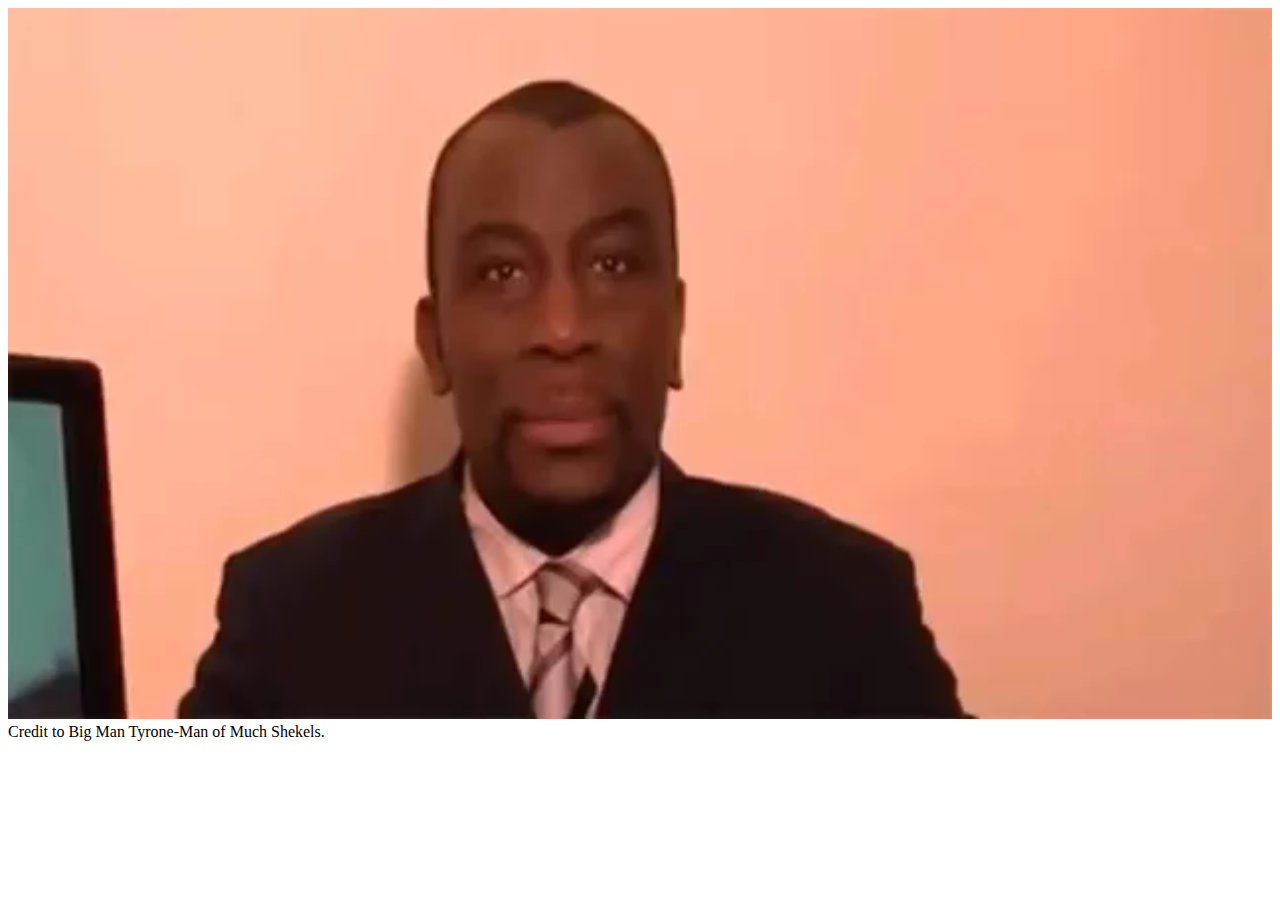
==== index.html @ 50d155e4 "topk kekekeke" ====
<!DOCTYPE html>

<html lang="en">
<head>
	<link rel="stylesheet" type="text/css" href="shrek.css">
	
</head>
<body>

	<video width="100%" height="100%" autoplay loop >
		<source src="topKek.mp4" type="video/mp4">
	</video>	
	
</body>
<footer>
	<div>Credit to Big Man Tyrone-Man of Much Shekels.</div>
</footer>
</html>
---- shrek.css ----
#video {
	position:absolute; 
    height: 50%;
    width: 100%;

    top:0;  
    left:0;  
    right:0;  
    bottom:0;
}
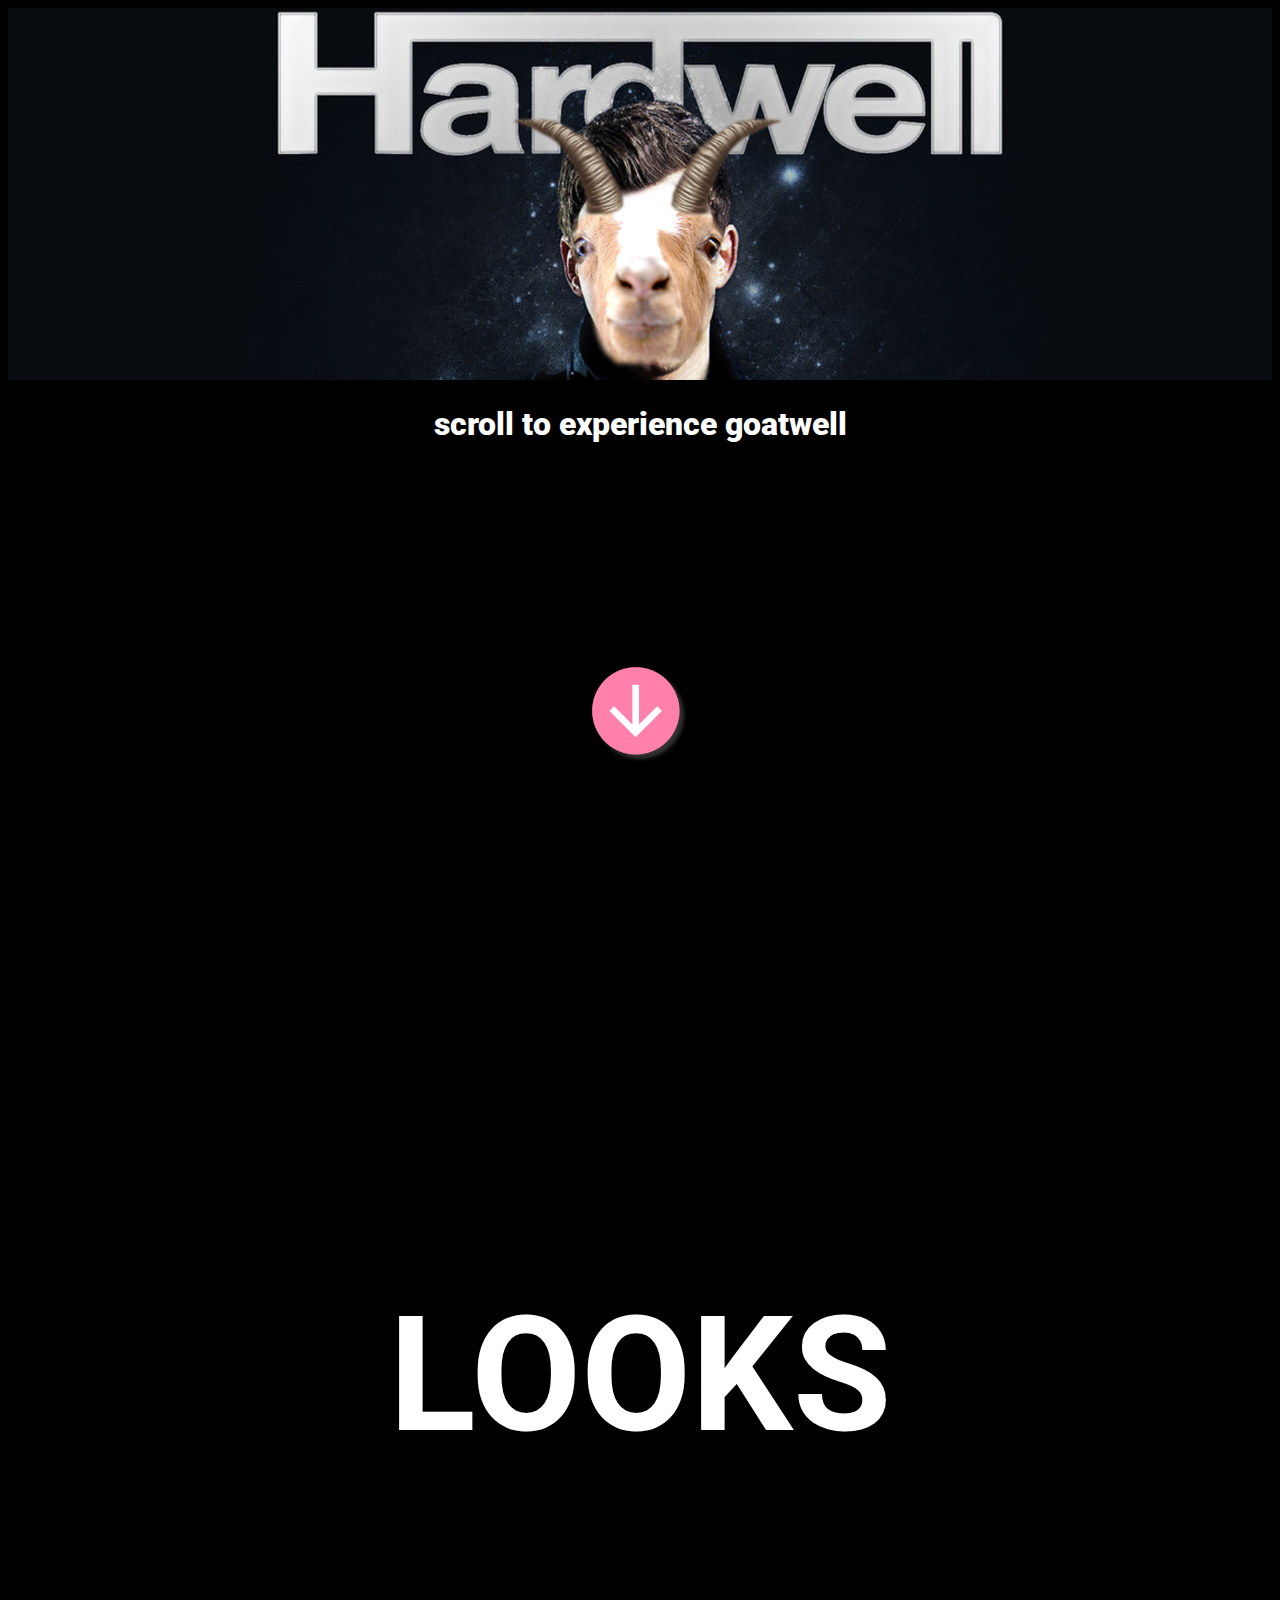
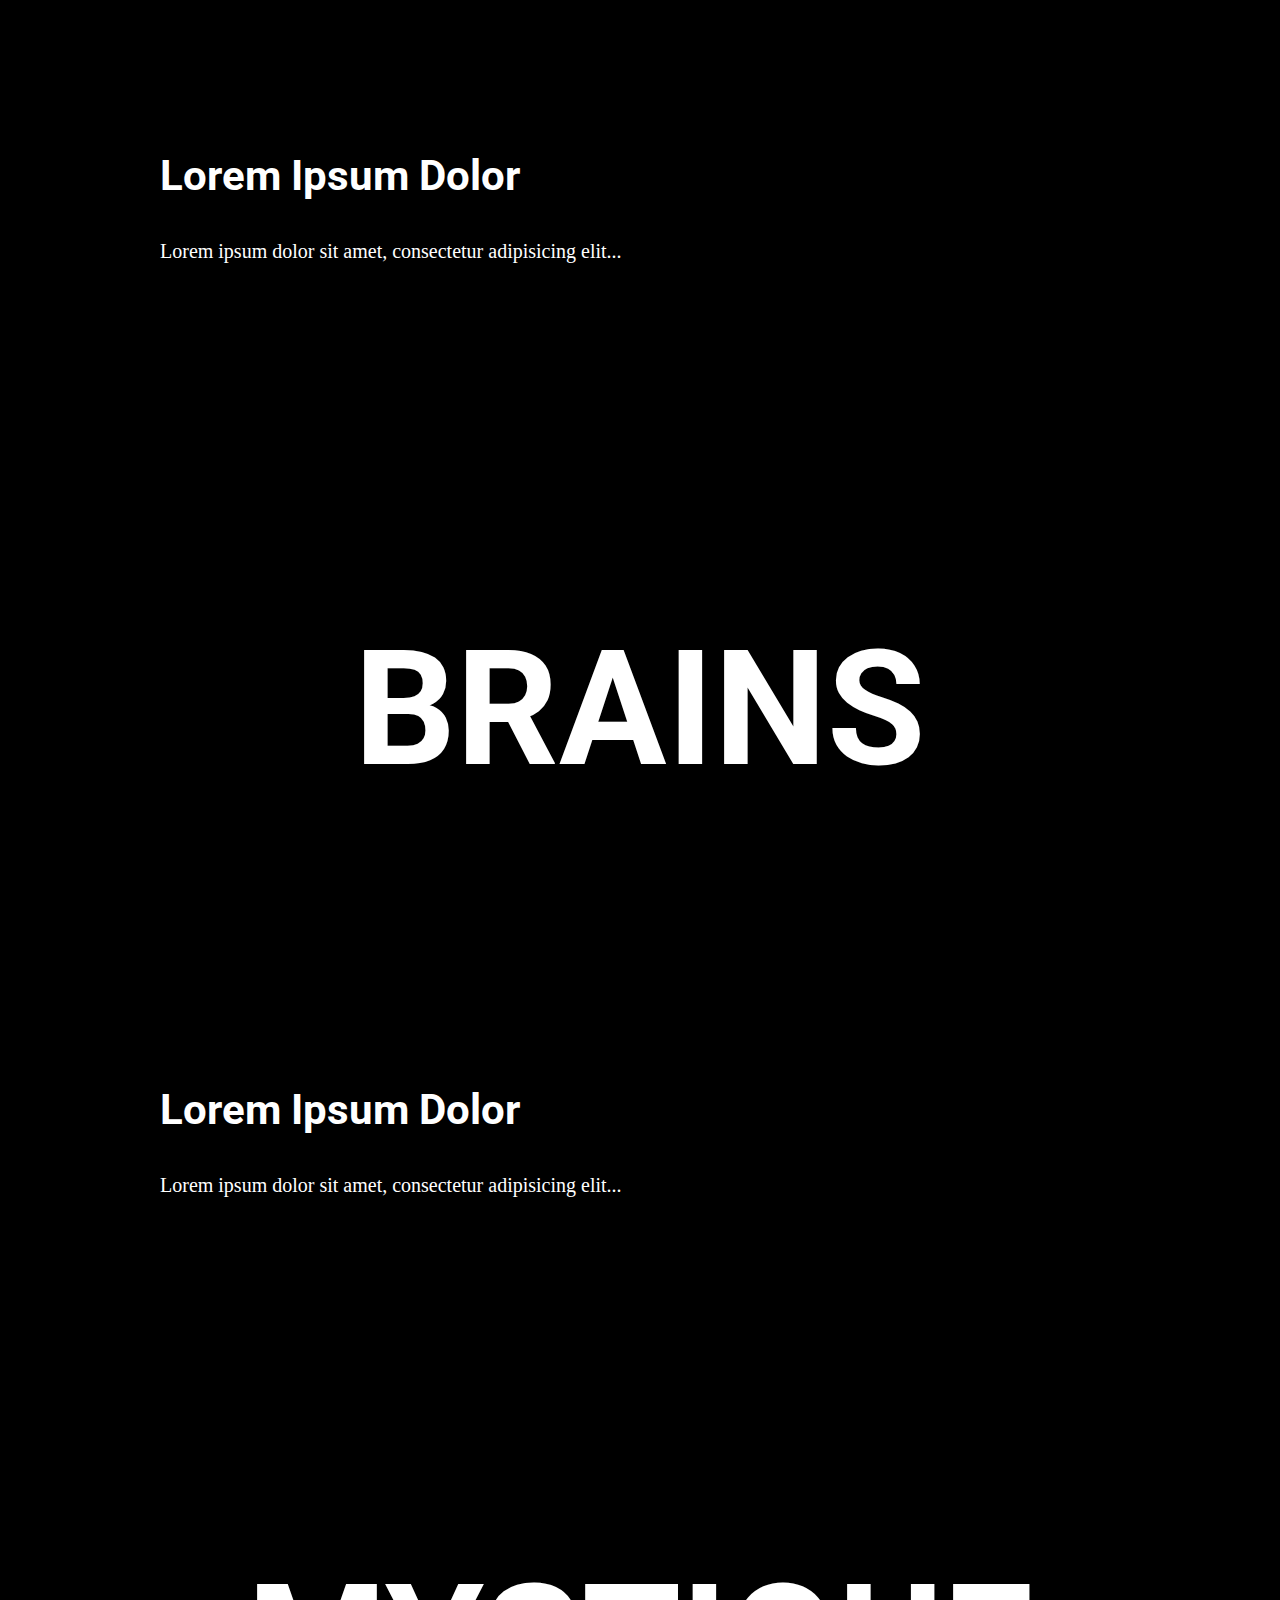
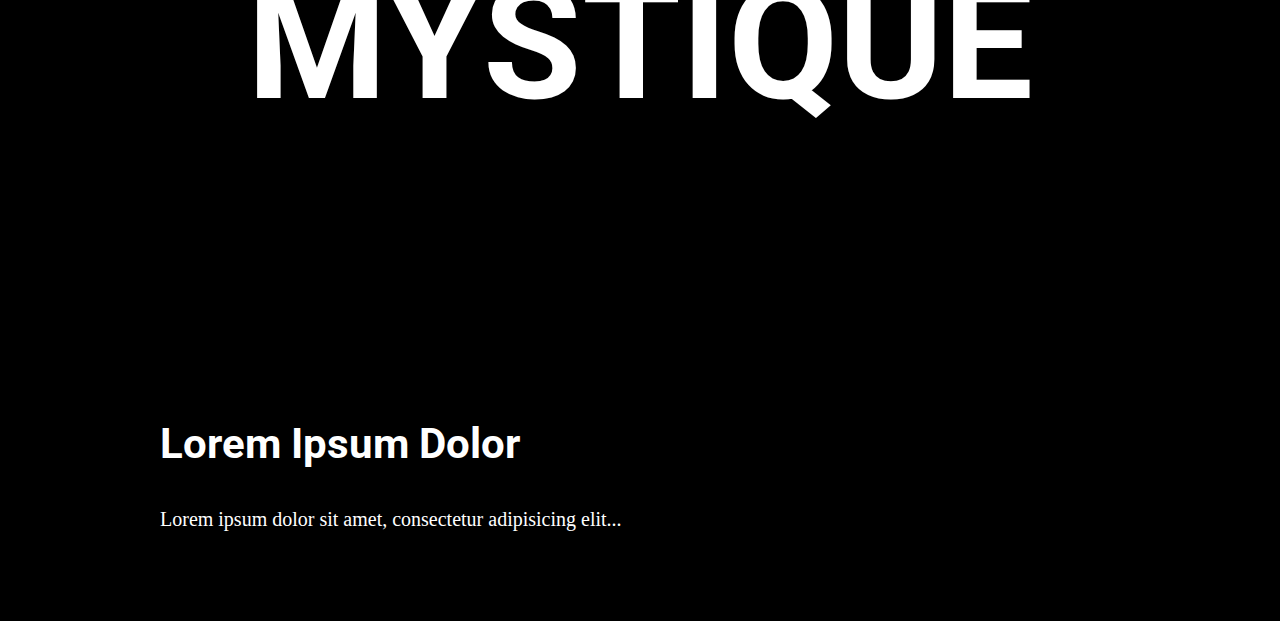
==== commit 6eb5d273: "yayayayay" ====
--- a/index.html
+++ b/index.html
@@ -1,19 +1,54 @@
-
 <!DOCTYPE html>
-
-<html lang="en">
 <head>
-	<link rel="stylesheet" type="text/css" href="shrek.css">
-	
+<link rel="stylesheet" href="swag.css">
 </head>
 <body>
 
-	<video width="100%" height="100%" autoplay loop >
-		<source src="topKek.mp4" type="video/mp4">
-	</video>	
-	
+<center><img class="goatwell" src="goatWell.png" alt="GoatWell"></center>
+<center><h1 class="welcome"><b>scroll to experience goatwell</b></h1></center>
+
+<center><img class="arrow" src="arrow.png" alt="arrow" draggable="false" style="-moz-user-select: none;"></center>
+
+<section class="module parallax parallax-1">
+  <div class="container">
+    <h1>looks</h1>
+  </div>
+</section>
+
+<section class="module content">
+  <div class="container">
+    <h2>Lorem Ipsum Dolor</h2>
+    <p>Lorem ipsum dolor sit amet, consectetur adipisicing elit...</p>
+  </div>
+</section>
+
+<section class="module parallax parallax-2">
+  <div class="container">
+    <h1>brains</h1>
+  </div>
+</section>
+
+<section class="module content">
+  <div class="container">
+    <h2>Lorem Ipsum Dolor</h2>
+    <p>Lorem ipsum dolor sit amet, consectetur adipisicing elit...</p>
+  </div>
+</section>
+
+<section class="module parallax parallax-3">
+  <div class="container">
+    <h1>mystique</h1>
+  </div>
+</section>
+
+<section class="module content">
+  <div class="container">
+    <h2>Lorem Ipsum Dolor</h2>
+    <p>Lorem ipsum dolor sit amet, consectetur adipisicing elit...</p>
+  </div>
+</section>
+</div>
 </body>
 <footer>
-	<div>Credit to Big Man Tyrone-Man of Much Shekels.</div>
+<p><center>Copyright 2015 Goat Party</center><p>
 </footer>
-</html>
--- a/swag.css
+++ b/swag.css
@@ -0,0 +1,108 @@
+@import url(http://fonts.googleapis.com/css?family=Roboto:400,100italic,100,400italic,700,700italic);
+
+body{
+	background-color:black;
+}
+.welcome{
+	font-family:'Roboto';
+	font-style:thin;
+	
+	color:white;
+	
+}
+.goatwell{
+	width: 100%;
+	height: 100%;
+	filter: blur(0px);
+	-webkit-filter: blur(0px);
+}
+.goatwell:hover{
+	filter: blur(1px);
+	-webkit-filter: blur(1px);
+}
+.arrow{
+	height:100px;
+	width: auto;
+	margin: 200px;
+	
+}
+/* ============================================================
+  PRIMARY STRUCTURE
+============================================================ */
+.container {
+  max-width: 960px;
+  margin: 0 auto;
+}
+/* ============================================================
+  SECTIONS
+============================================================ */
+section.module:last-child {
+  margin-bottom: 0;
+}
+section.module h2 {
+  margin-bottom: 40px;
+  font-family: 'Roboto', serif;
+  font-size: 30px;
+  color:white;
+}
+section.module p {
+  margin-bottom: 40px;
+  font-size: 16px;
+  font-weight: 300;
+  color:white;
+}
+section.module p:last-child {
+  margin-bottom: 0;
+}
+section.module.content {
+  padding: 40px 0;
+}
+section.module.parallax {
+  height: 600px;
+  background-position: 50% 50%;
+  background-repeat: no-repeat;
+  background-attachment: fixed;
+  background-size: cover;
+}
+section.module.parallax h1 {
+  font-family:'Roboto';
+  color: white;
+  font-size: 48px;
+  line-height: 600px;
+  font-weight: 700;
+  text-align: center;
+  text-transform: uppercase;
+  text-shadow: 0 0 10px rgba(0, 0, 0, 0.2);
+}
+section.module.parallax-1 {
+  background-image:  url("goat1.png");
+}
+section.module.parallax-2 {
+  background-image: url("goat2.png");
+}
+section.module.parallax-3 {
+  background-image: url("goat3.png");
+}
+
+@media all and (min-width: 600px) {
+  section.module h2 {
+    font-size: 42px;
+  }
+  section.module p {
+    font-size: 20px;
+  }
+  section.module.parallax h1 {
+    font-size: 96px;
+  }
+}
+@media all and (min-width: 960px) {
+  section.module.parallax h1 {
+    font-size: 160px;
+  }
+}
+
+h6{
+	color:white;
+	font-family:Arial;
+	font-style:italic;
+}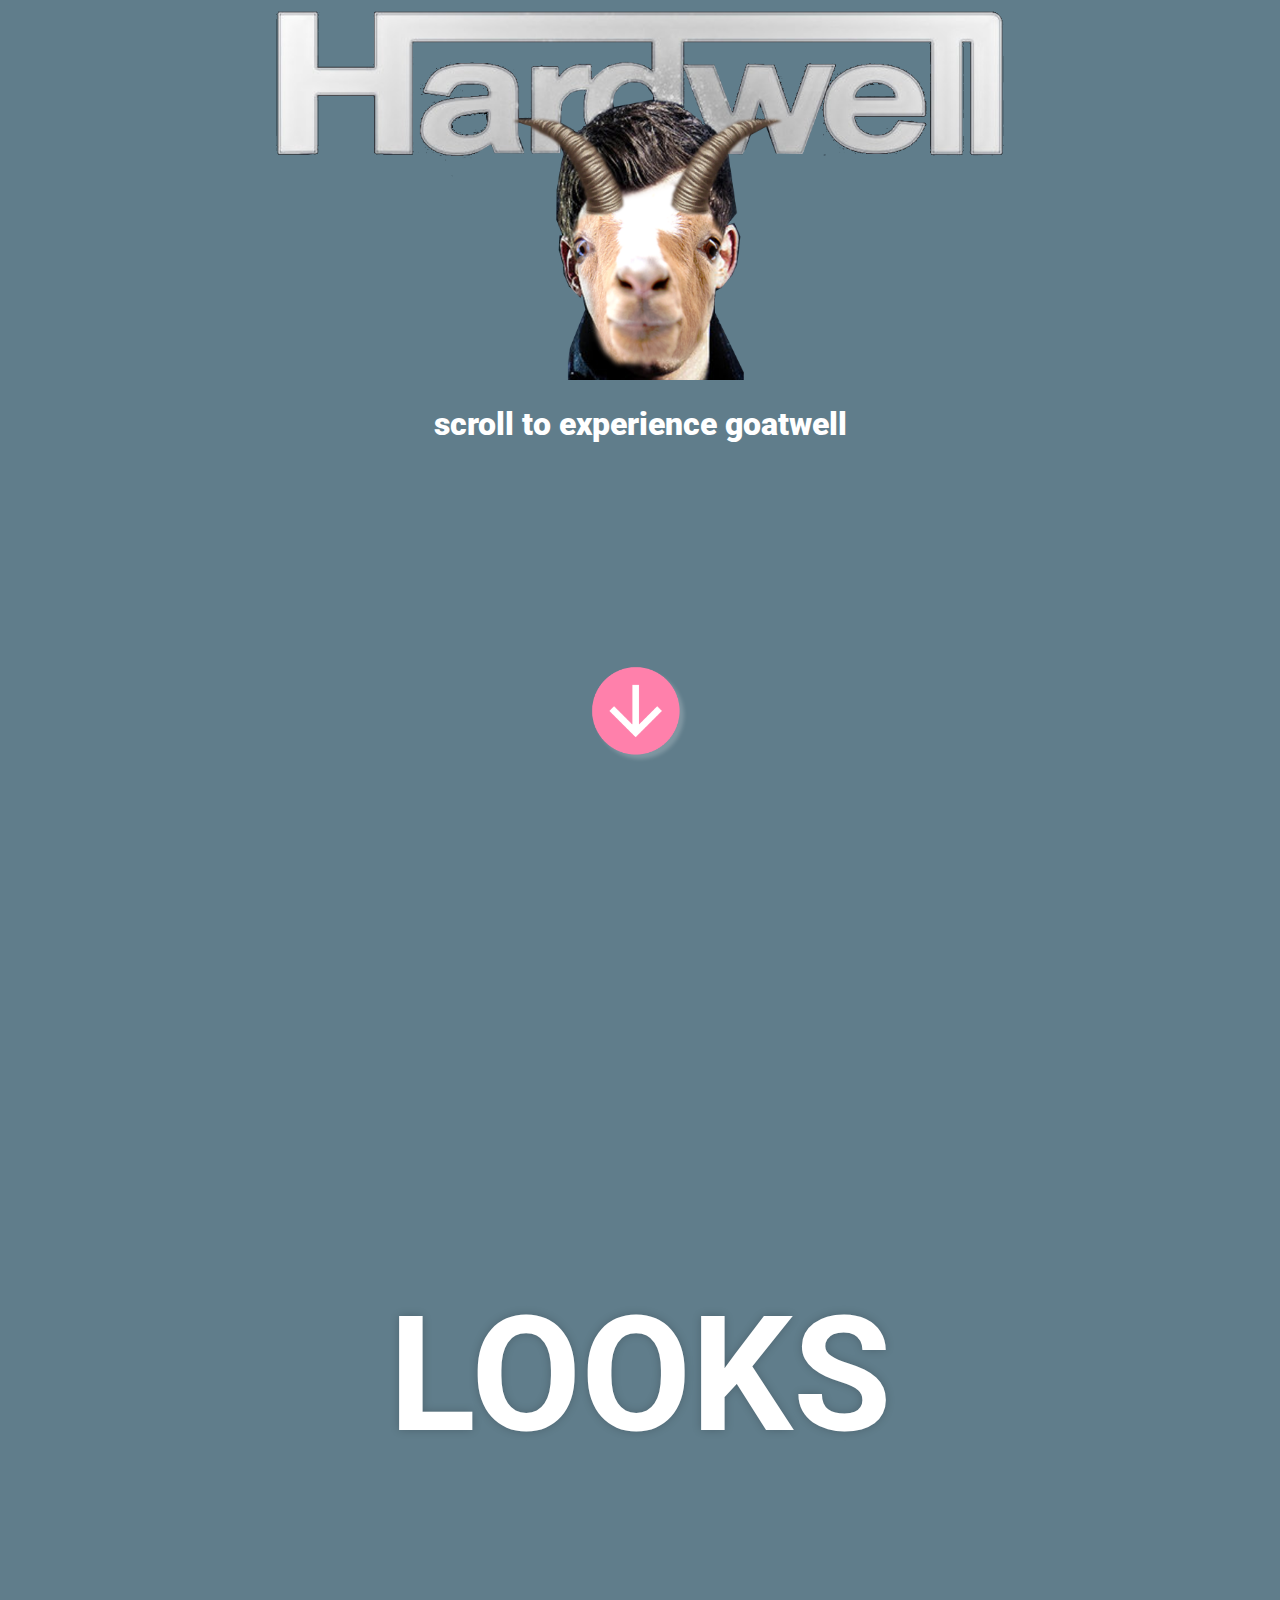
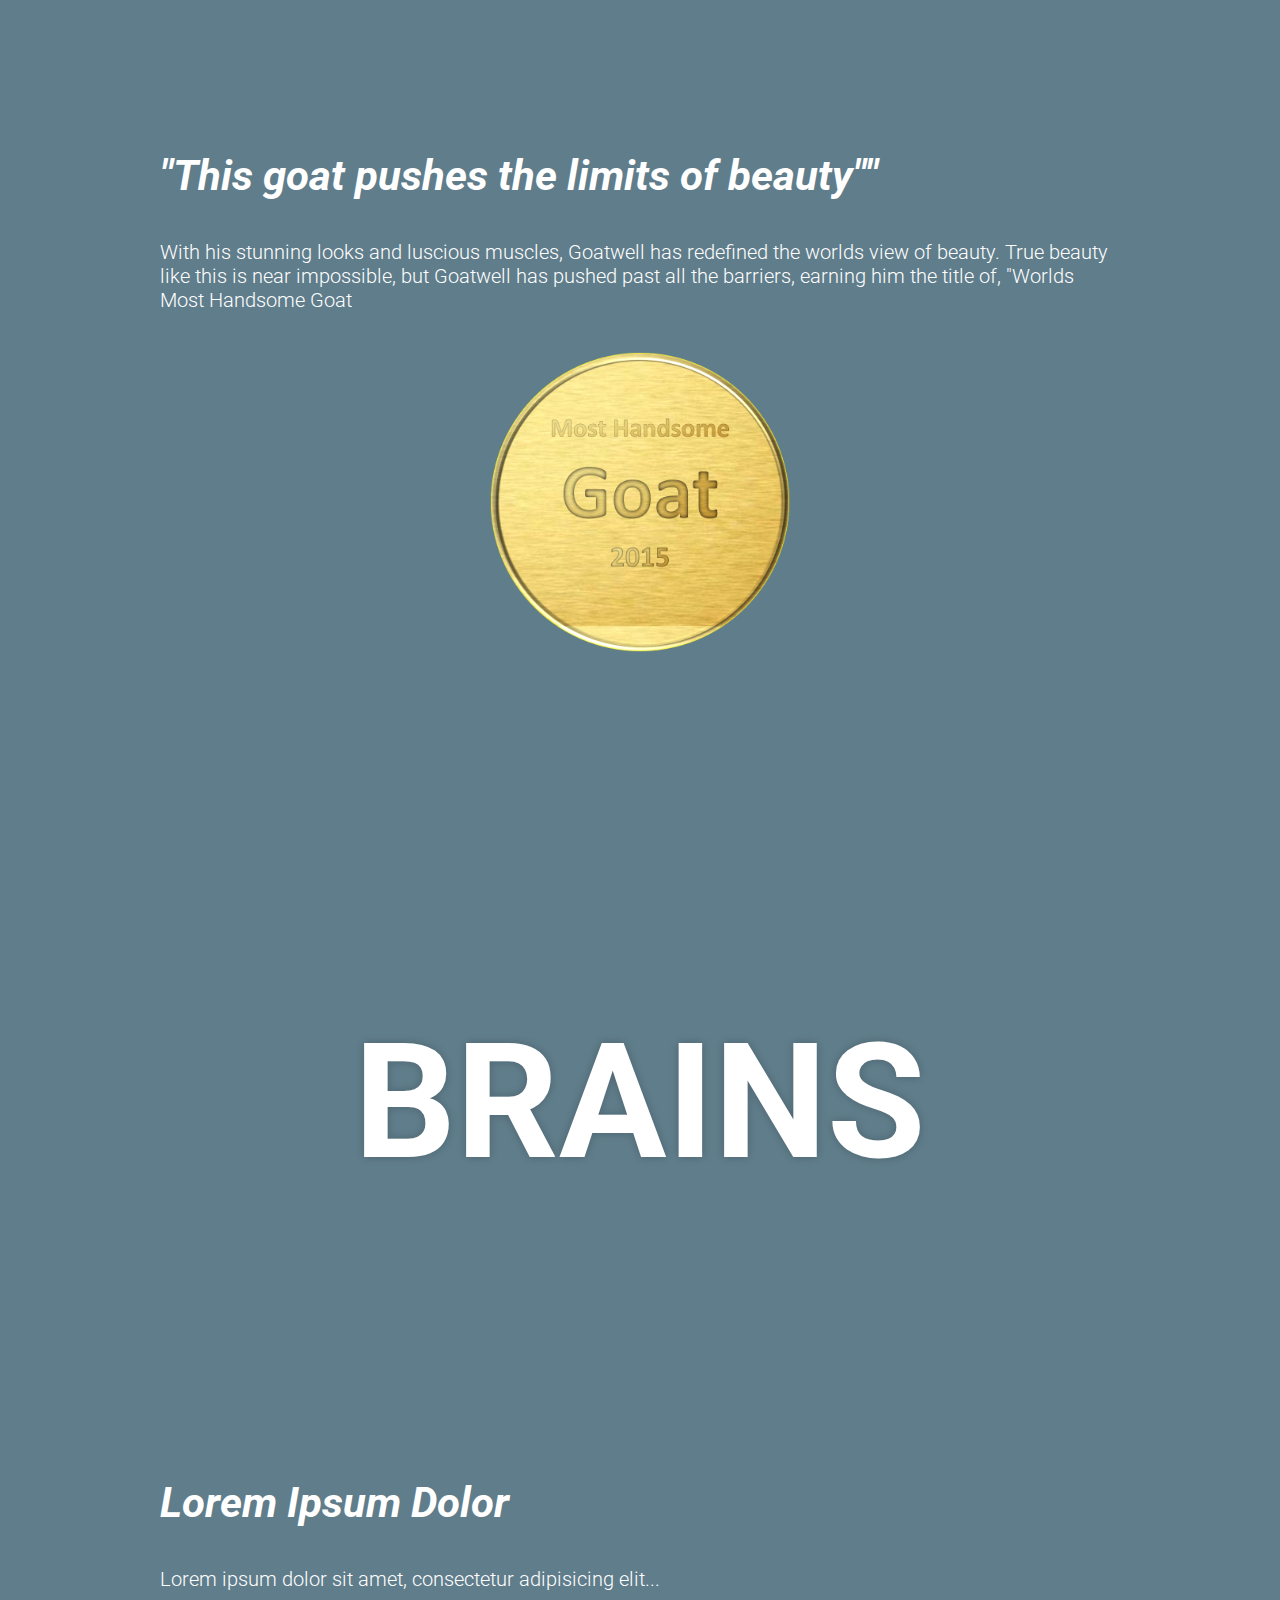
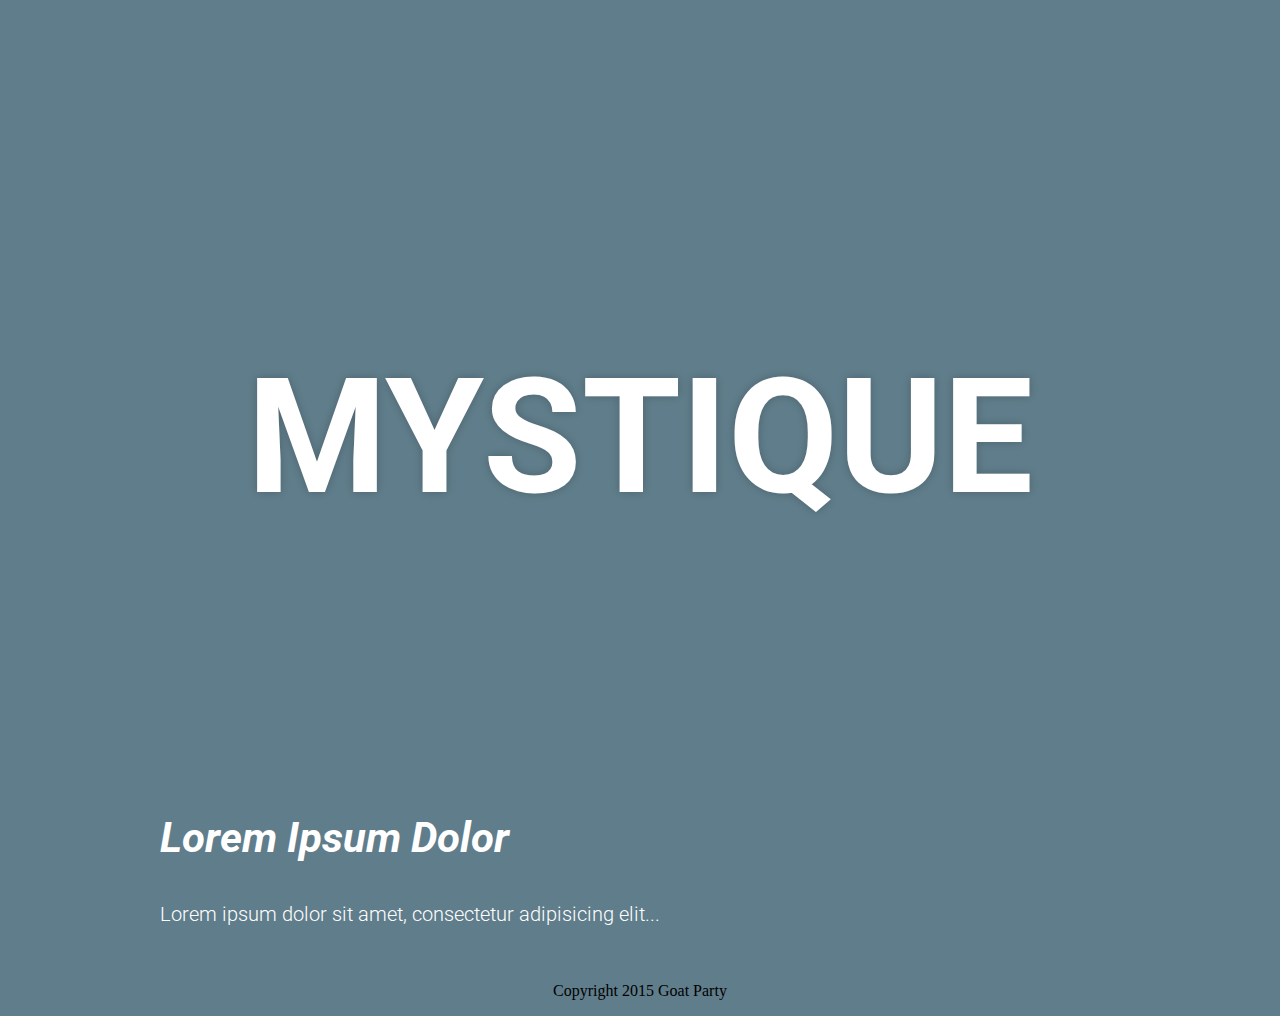
==== commit 28feb5d0: "sweet" ====
--- a/index.html
+++ b/index.html
@@ -1,10 +1,12 @@
 <!DOCTYPE html>
 <head>
 <link rel="stylesheet" href="swag.css">
+
 </head>
 <body>
 
 <center><img class="goatwell" src="goatWell.png" alt="GoatWell"></center>
+
 <center><h1 class="welcome"><b>scroll to experience goatwell</b></h1></center>
 
 <center><img class="arrow" src="arrow.png" alt="arrow" draggable="false" style="-moz-user-select: none;"></center>
@@ -17,8 +19,9 @@
 
 <section class="module content">
   <div class="container">
-    <h2>Lorem Ipsum Dolor</h2>
-    <p>Lorem ipsum dolor sit amet, consectetur adipisicing elit...</p>
+    <h2>"This goat pushes the limits of beauty""</h2>
+    <p>With his stunning looks and luscious muscles, Goatwell has redefined the worlds view of beauty. True beauty like this is near impossible, but Goatwell has pushed past all the barriers, earning him the title of, "Worlds Most Handsome Goat</p>
+	<center> <img class="goatmedal" src="goatmedal.png" alt="goatmedal"
   </div>
 </section>
 
--- a/swag.css
+++ b/swag.css
@@ -1,7 +1,7 @@
 @import url(http://fonts.googleapis.com/css?family=Roboto:400,100italic,100,400italic,700,700italic);
 
 body{
-	background-color:black;
+	background-color:#607D8B;
 }
 .welcome{
 	font-family:'Roboto';
@@ -10,16 +10,17 @@
 	color:white;
 	
 }
+.goatwell2{
+	background-image: url("goatwell.png");
+}
+
 .goatwell{
 	width: 100%;
 	height: 100%;
 	filter: blur(0px);
 	-webkit-filter: blur(0px);
 }
-.goatwell:hover{
-	filter: blur(1px);
-	-webkit-filter: blur(1px);
-}
+
 .arrow{
 	height:100px;
 	width: auto;
@@ -44,12 +45,14 @@
   font-family: 'Roboto', serif;
   font-size: 30px;
   color:white;
+  font-style:italic;
 }
 section.module p {
   margin-bottom: 40px;
   font-size: 16px;
   font-weight: 300;
   color:white;
+  font-family:'Roboto';
 }
 section.module p:last-child {
   margin-bottom: 0;
@@ -75,13 +78,13 @@
   text-shadow: 0 0 10px rgba(0, 0, 0, 0.2);
 }
 section.module.parallax-1 {
-  background-image:  url("goat1.png");
+  background-image:  url("goat1.jpg");
 }
 section.module.parallax-2 {
-  background-image: url("goat2.png");
+  background-image: url("goat2.jpg");
 }
 section.module.parallax-3 {
-  background-image: url("goat3.png");
+  background-image: url("goat3.jpg");
 }
 
 @media all and (min-width: 600px) {
@@ -90,6 +93,7 @@
   }
   section.module p {
     font-size: 20px;
+	
   }
   section.module.parallax h1 {
     font-size: 96px;
@@ -105,4 +109,8 @@
 	color:white;
 	font-family:Arial;
 	font-style:italic;
+}
+.goatmedal{
+	width: 300px;
+	height:auto;
 }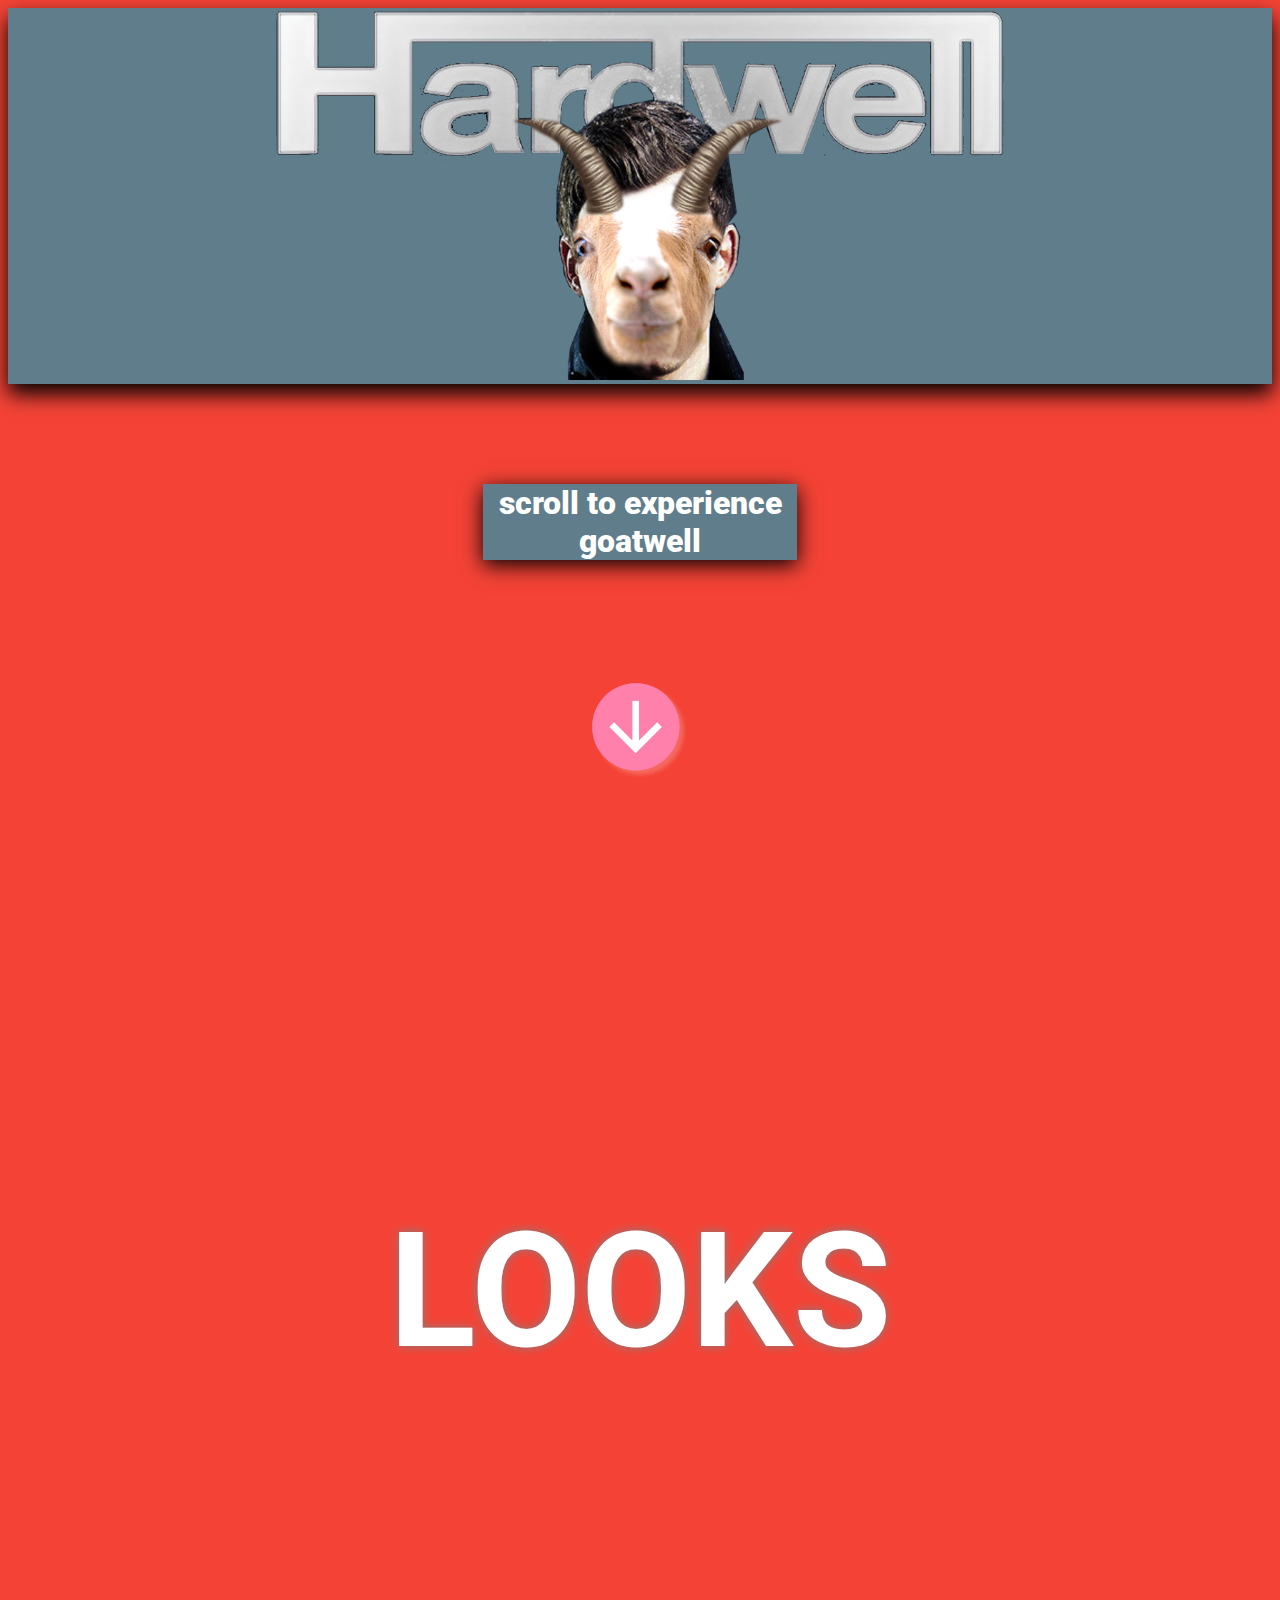
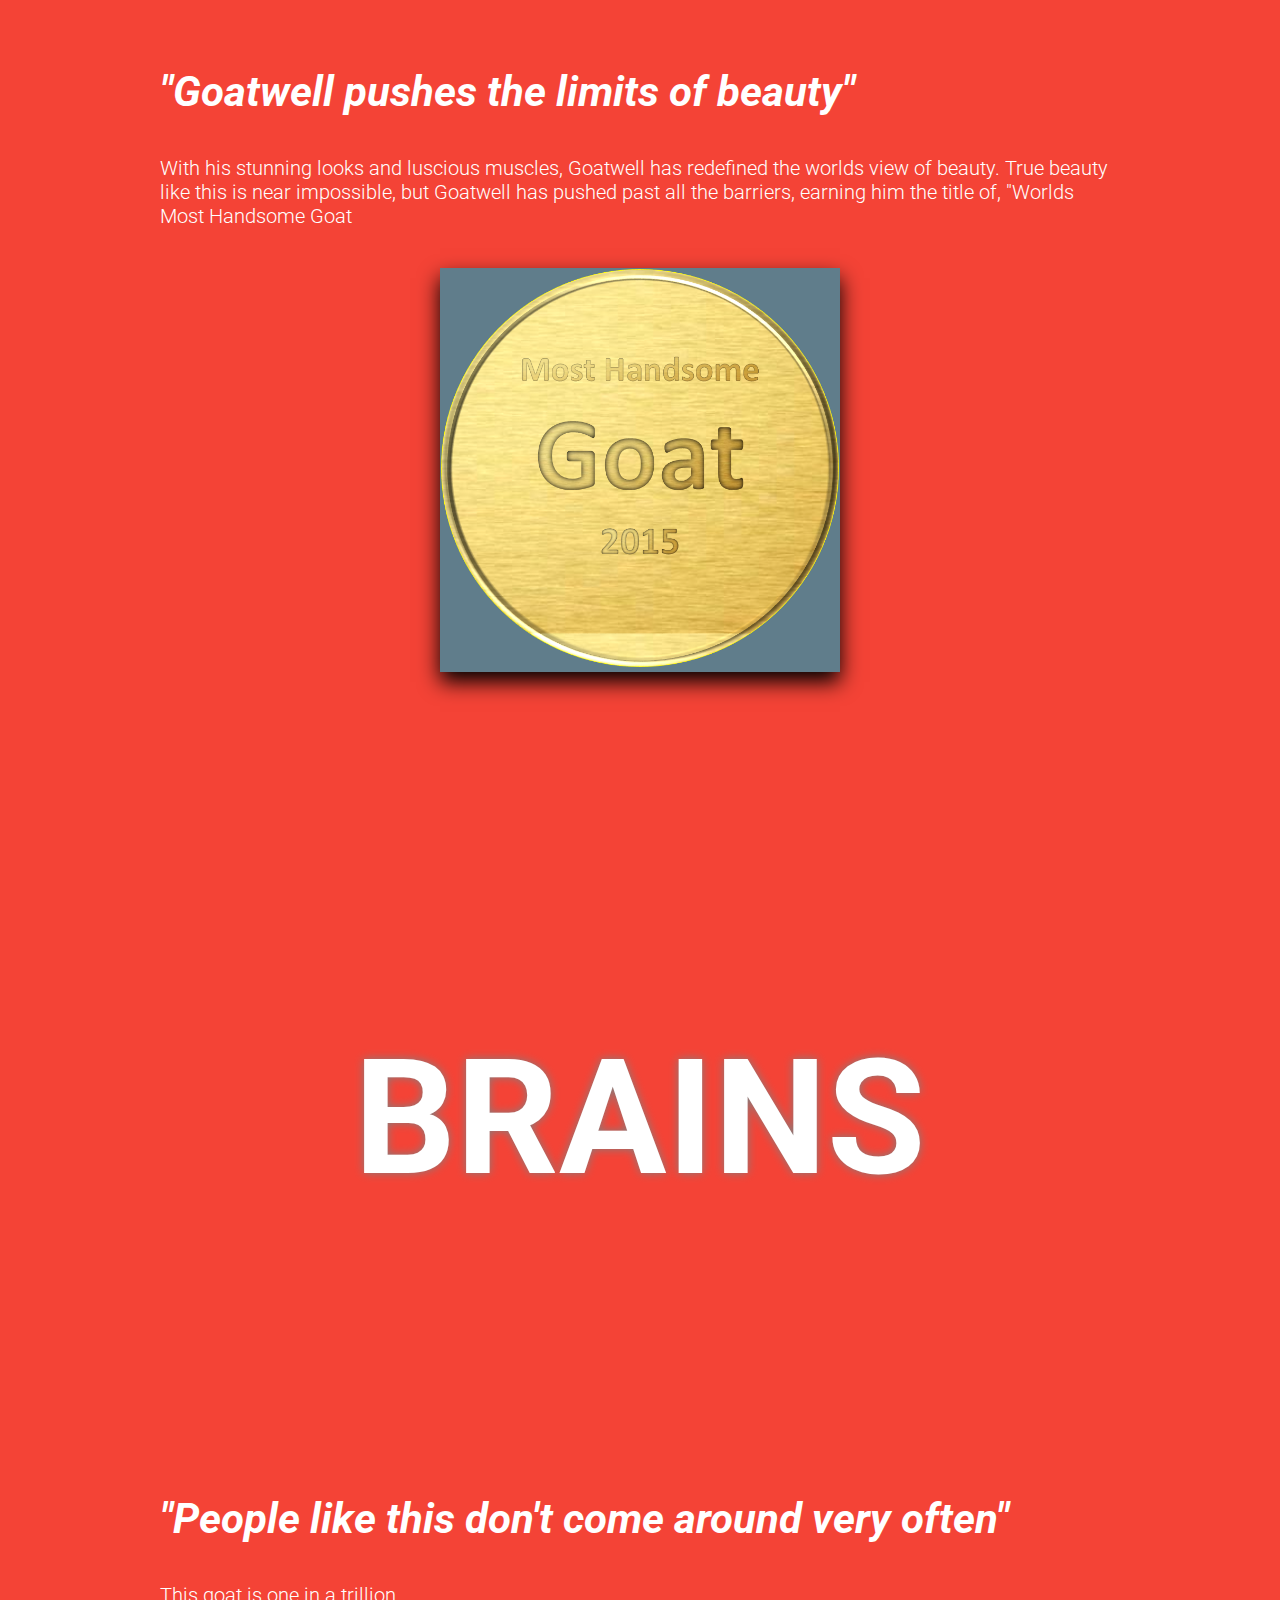
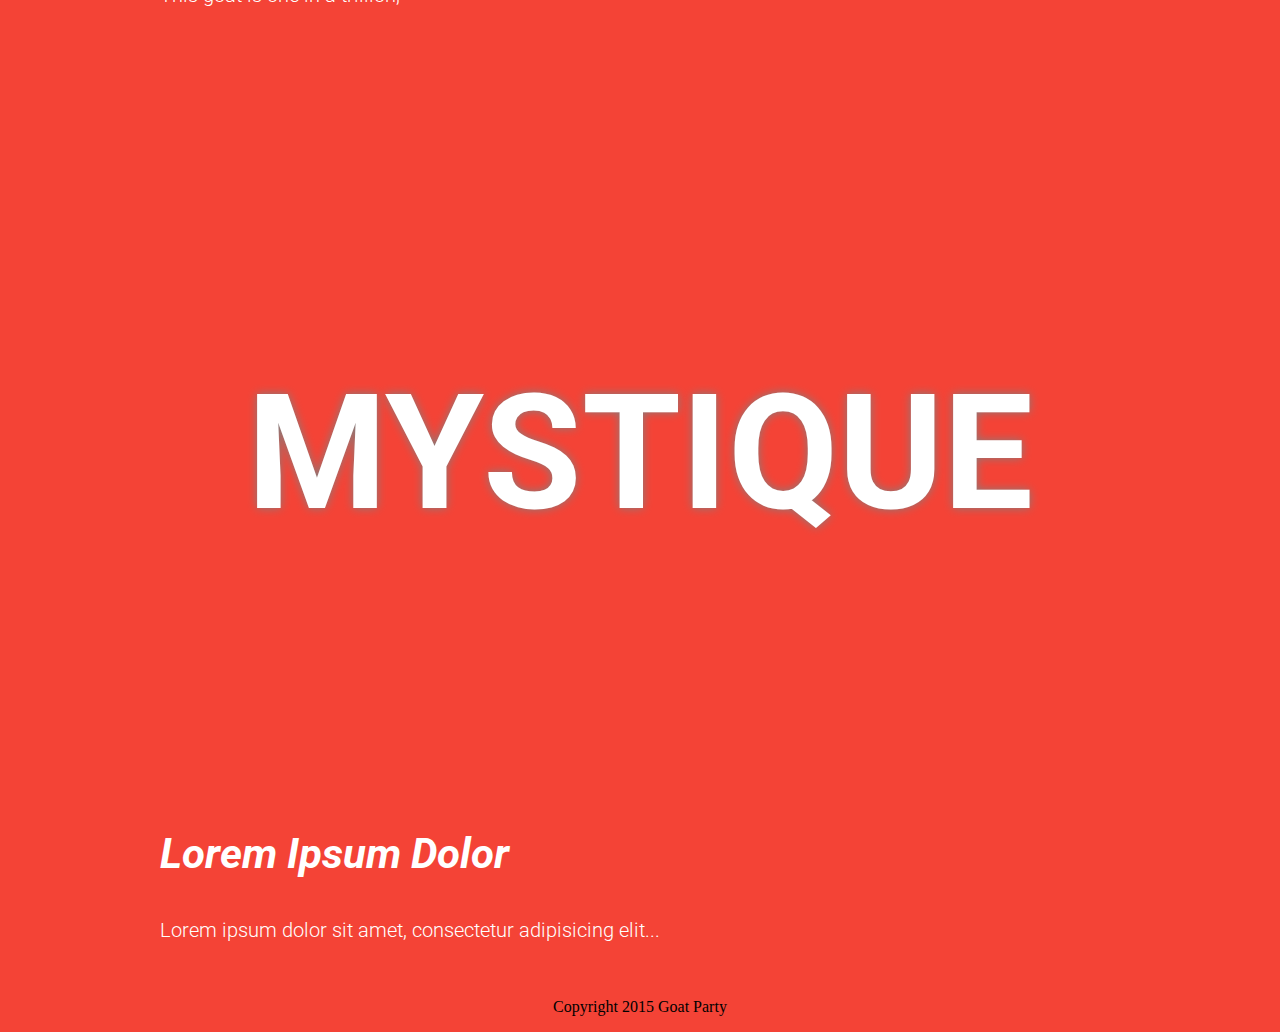
==== commit cff42965: "swaggins mcyolo" ====
--- a/index.html
+++ b/index.html
@@ -5,9 +5,9 @@
 </head>
 <body>
 
-<center><img class="goatwell" src="goatWell.png" alt="GoatWell"></center>
+<div class="goatContainer"><center><img class="goatwell" src="goatWell.png" alt="GoatWell"></center></div>
 
-<center><h1 class="welcome"><b>scroll to experience goatwell</b></h1></center>
+<center><div class="scroll"><h1 class="welcome"><b>scroll to experience goatwell</b></h1></div></center>
 
 <center><img class="arrow" src="arrow.png" alt="arrow" draggable="false" style="-moz-user-select: none;"></center>
 
@@ -19,9 +19,9 @@
 
 <section class="module content">
   <div class="container">
-    <h2>"This goat pushes the limits of beauty""</h2>
+    <h2>"Goatwell pushes the limits of beauty"</h2>
     <p>With his stunning looks and luscious muscles, Goatwell has redefined the worlds view of beauty. True beauty like this is near impossible, but Goatwell has pushed past all the barriers, earning him the title of, "Worlds Most Handsome Goat</p>
-	<center> <img class="goatmedal" src="goatmedal.png" alt="goatmedal"
+	<div class="swag""><center> <img class="goatmedal" src="goatmedal.png" alt="goatmedal"</div>
   </div>
 </section>
 
@@ -33,8 +33,8 @@
 
 <section class="module content">
   <div class="container">
-    <h2>Lorem Ipsum Dolor</h2>
-    <p>Lorem ipsum dolor sit amet, consectetur adipisicing elit...</p>
+    <h2>"People like this don't come around very often"</h2>
+    <p>This goat is one in a trillion, </p>
   </div>
 </section>
 
--- a/swag.css
+++ b/swag.css
@@ -1,7 +1,7 @@
 @import url(http://fonts.googleapis.com/css?family=Roboto:400,100italic,100,400italic,700,700italic);
 
 body{
-	background-color:#607D8B;
+	background-color:#f44336;
 }
 .welcome{
 	font-family:'Roboto';
@@ -10,9 +10,7 @@
 	color:white;
 	
 }
-.goatwell2{
-	background-image: url("goatwell.png");
-}
+
 
 .goatwell{
 	width: 100%;
@@ -24,8 +22,13 @@
 .arrow{
 	height:100px;
 	width: auto;
-	margin: 200px;
+	margin: 100px;
 	
+}
+.goatContainer{
+	background-color:#607D8B;
+	margin-bottom:100px;
+	box-shadow: 0px 10px 20px black;
 }
 /* ============================================================
   PRIMARY STRUCTURE
@@ -75,7 +78,7 @@
   font-weight: 700;
   text-align: center;
   text-transform: uppercase;
-  text-shadow: 0 0 10px rgba(0, 0, 0, 0.2);
+  text-shadow: 0 0 10px grey;
 }
 section.module.parallax-1 {
   background-image:  url("goat1.jpg");
@@ -111,6 +114,19 @@
 	font-style:italic;
 }
 .goatmedal{
-	width: 300px;
+	width: 400px;
 	height:auto;
+	
+}
+.swag{
+	box-shadow: 0px 10px 20px black;
+	background-color:#607D8B;
+	margin-left:280px;
+	margin-right:280px;
+}
+.scroll{
+	box-shadow: 0px 5px 20px black;
+	background-color:#607D8B;
+	margin-left:475px;
+	margin-right:475px;
 }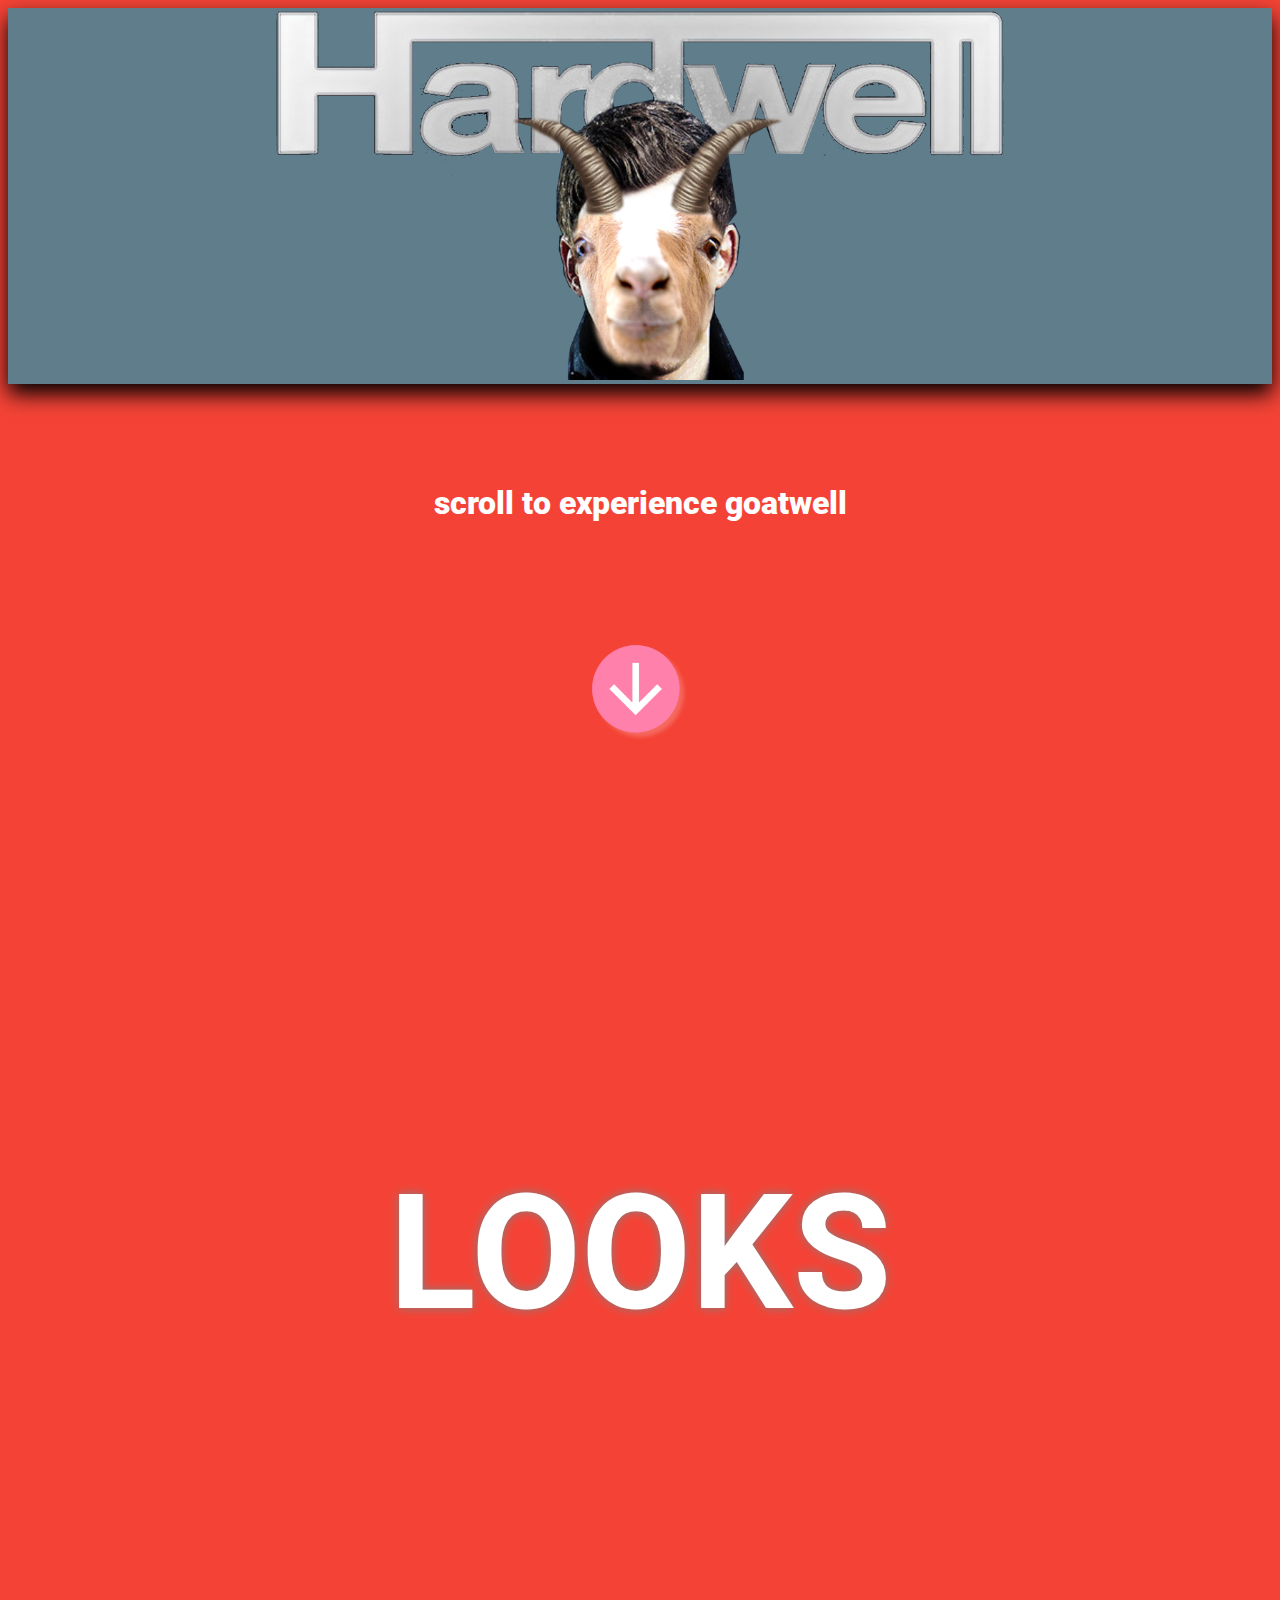
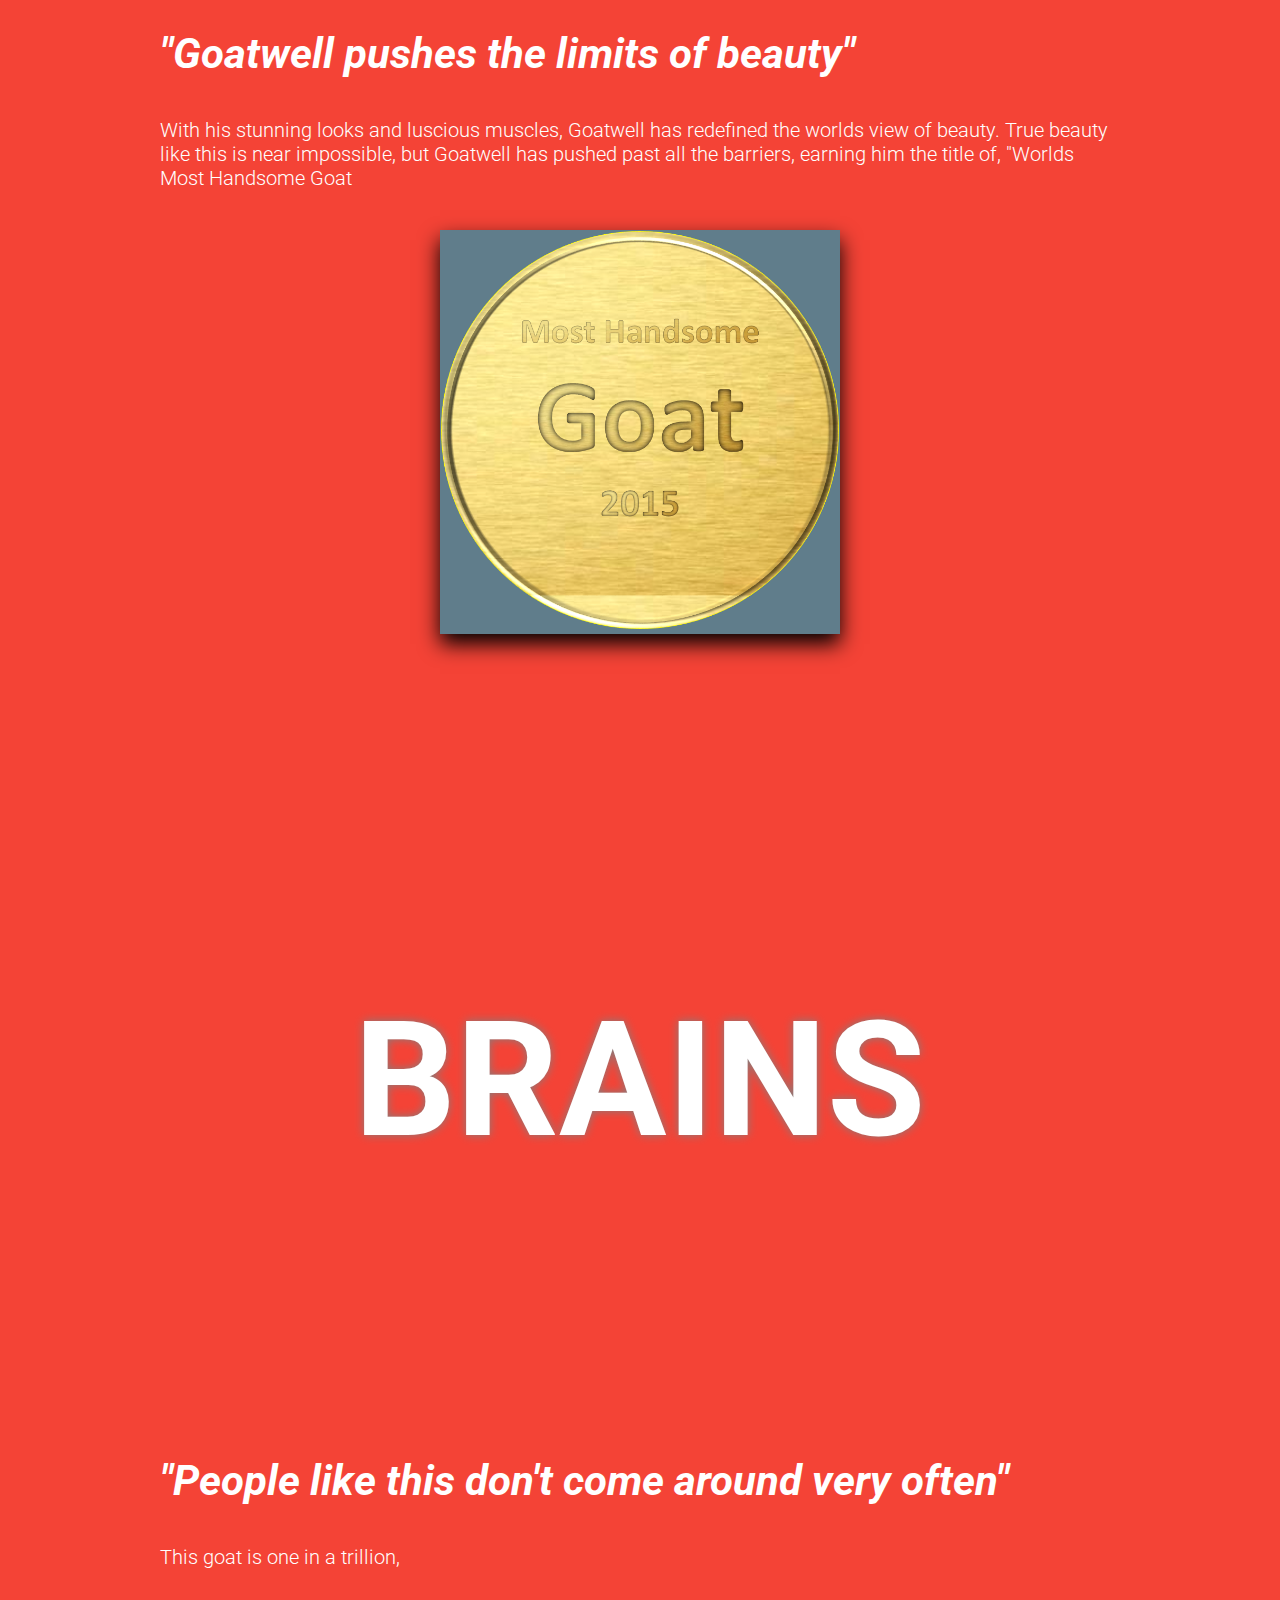
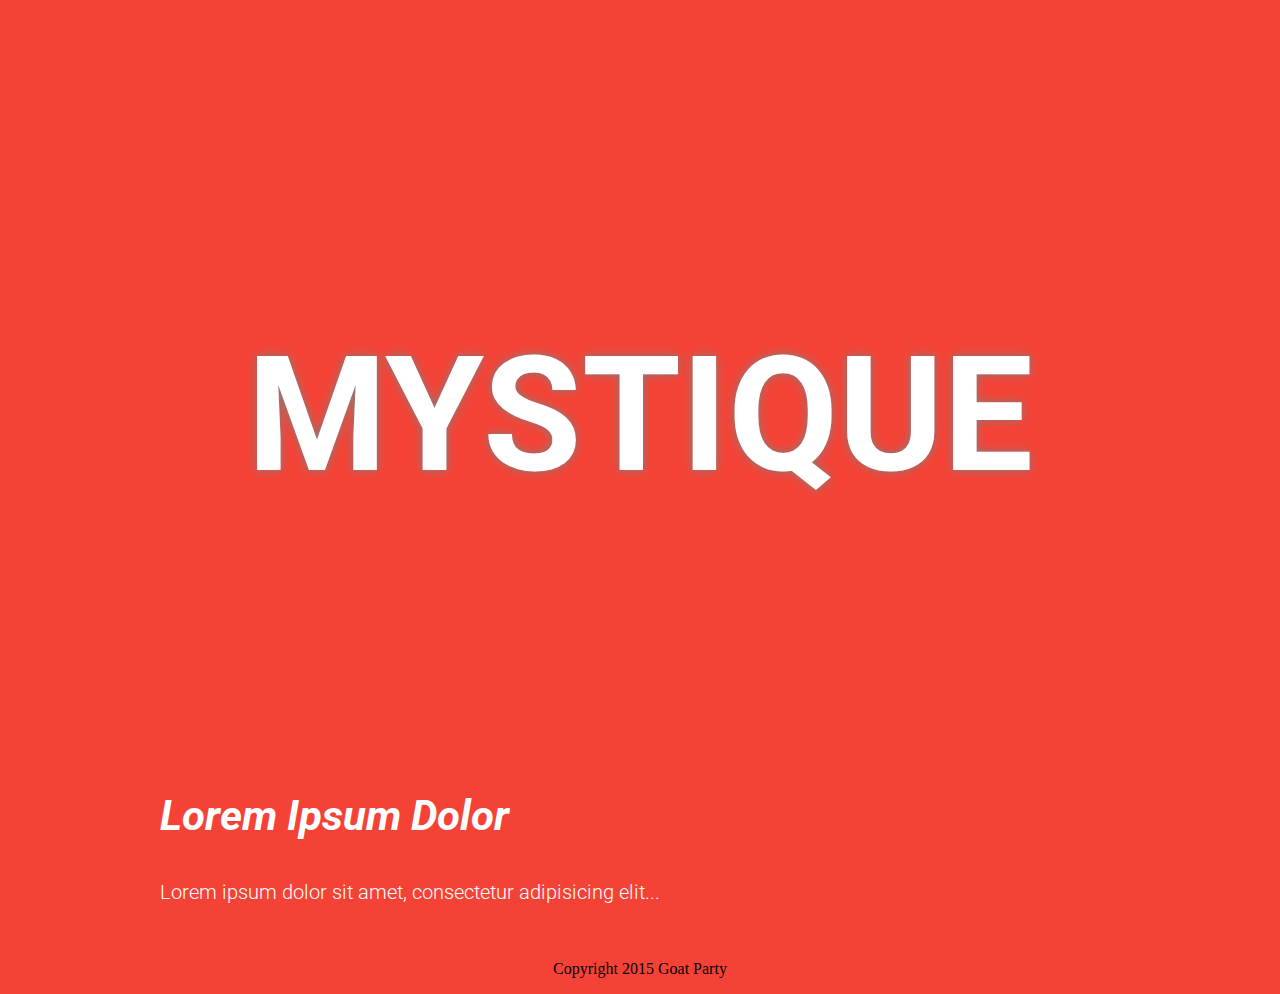
==== commit d73886a9: "mroe shit" ====
--- a/index.html
+++ b/index.html
@@ -7,7 +7,7 @@
 
 <div class="goatContainer"><center><img class="goatwell" src="goatWell.png" alt="GoatWell"></center></div>
 
-<center><div class="scroll"><h1 class="welcome"><b>scroll to experience goatwell</b></h1></div></center>
+<center><h1 class="welcome"><b>scroll to experience goatwell</b></h1></center>
 
 <center><img class="arrow" src="arrow.png" alt="arrow" draggable="false" style="-moz-user-select: none;"></center>
 
--- a/swag.css
+++ b/swag.css
@@ -5,6 +5,7 @@
 }
 .welcome{
 	font-family:'Roboto';
+	
 	font-style:thin;
 	
 	color:white;
@@ -124,9 +125,3 @@
 	margin-left:280px;
 	margin-right:280px;
 }
-.scroll{
-	box-shadow: 0px 5px 20px black;
-	background-color:#607D8B;
-	margin-left:475px;
-	margin-right:475px;
-}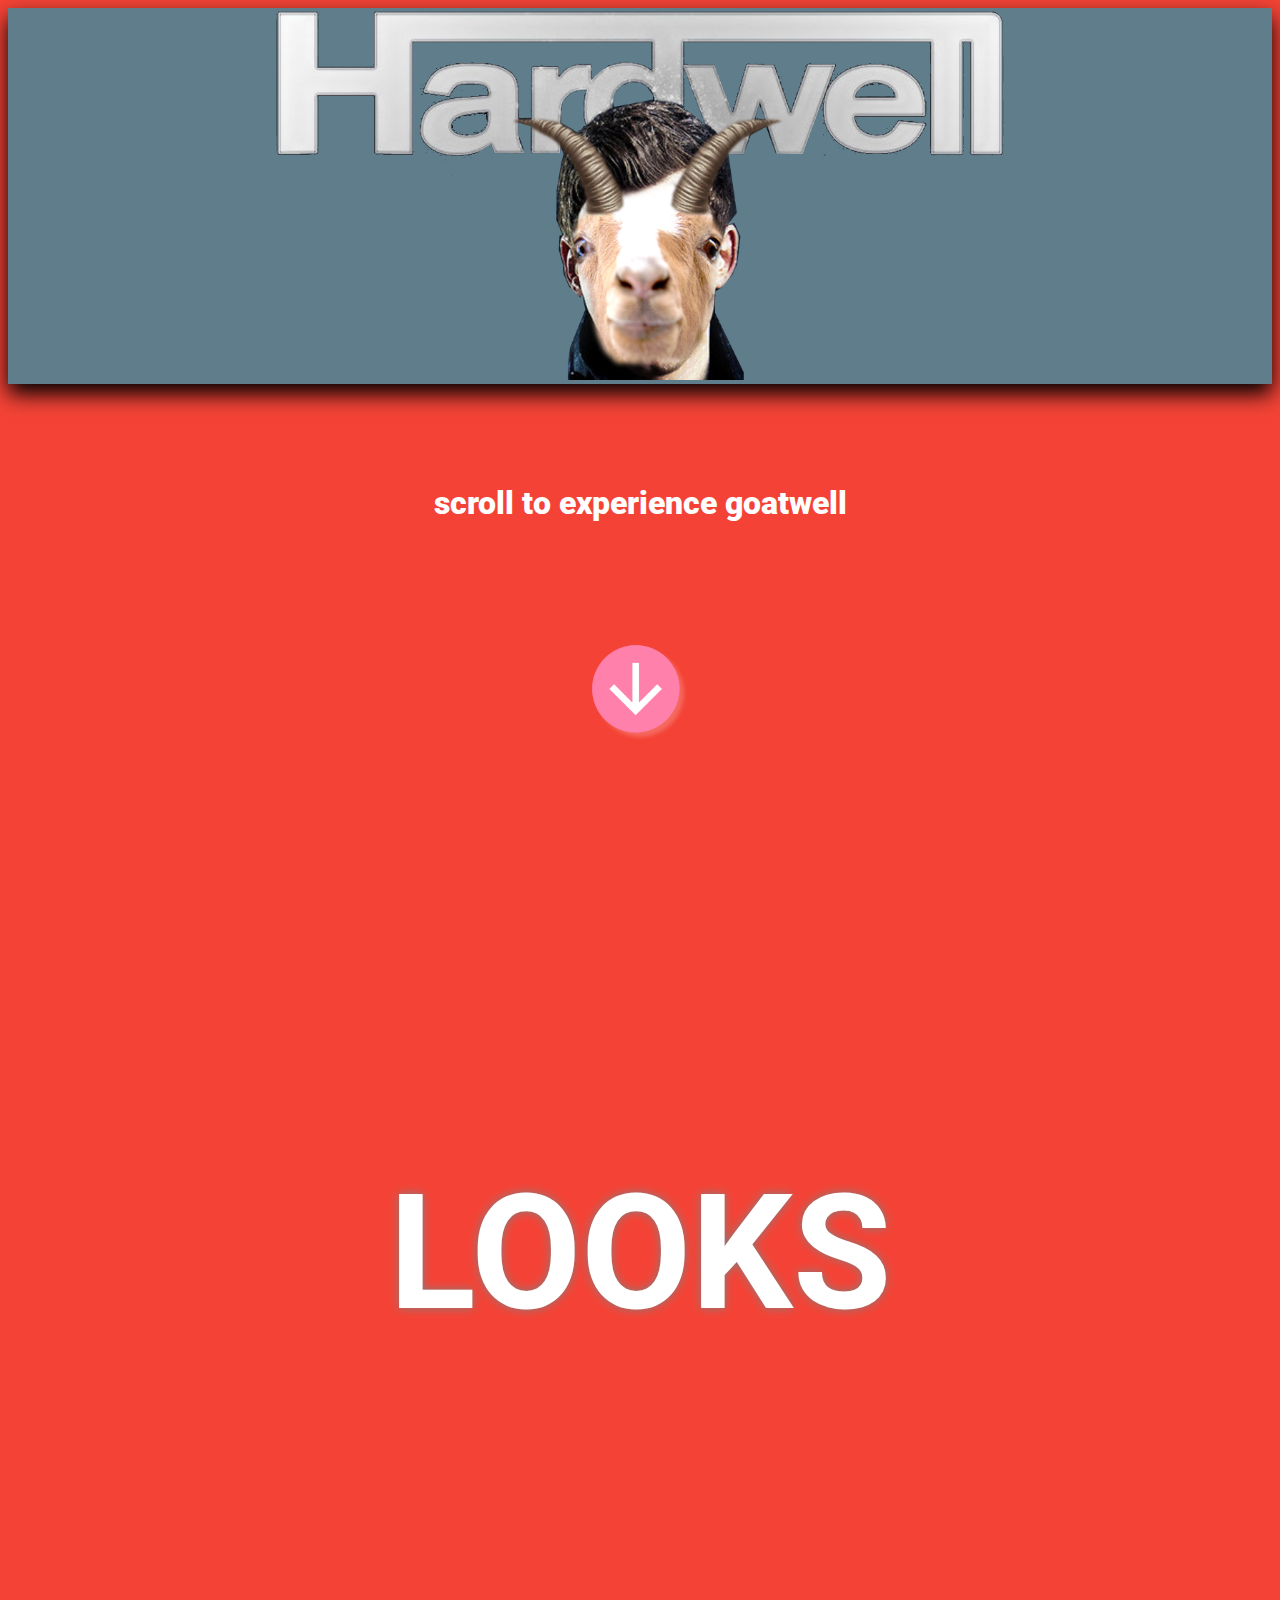
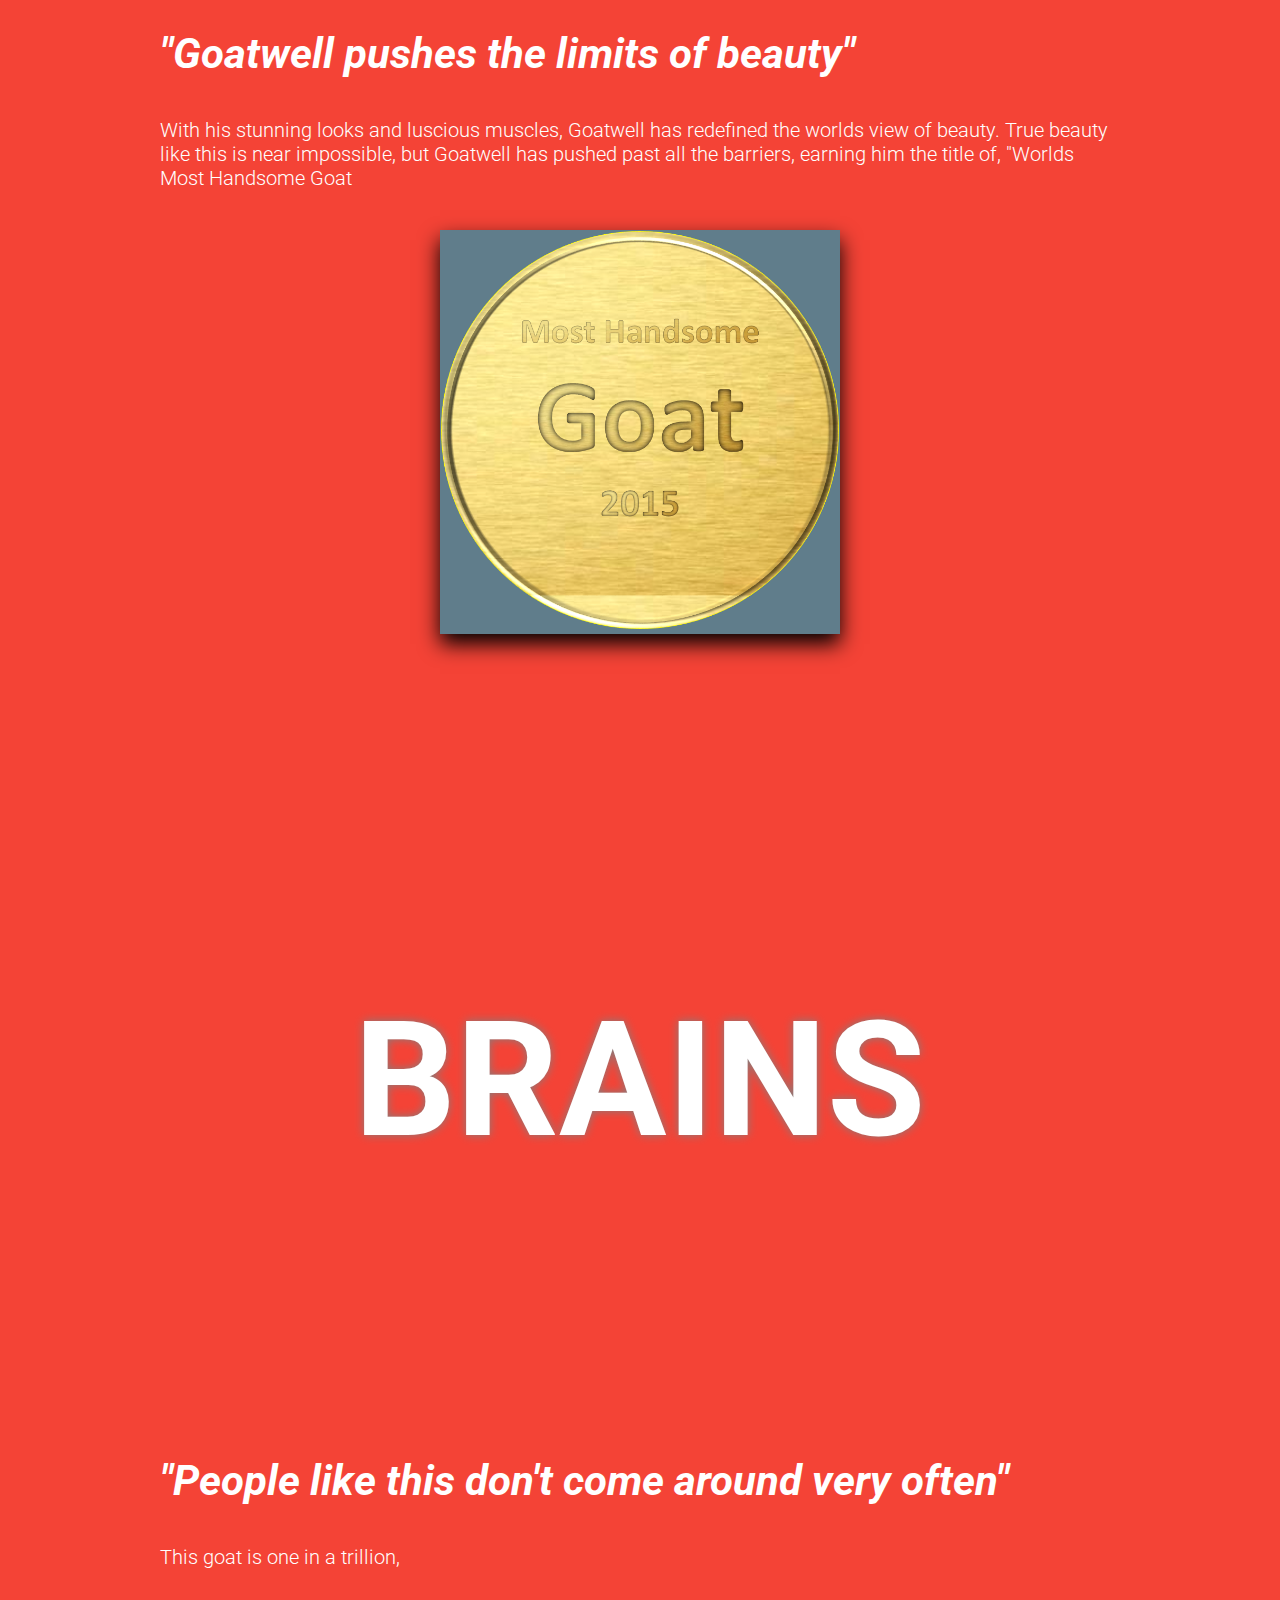
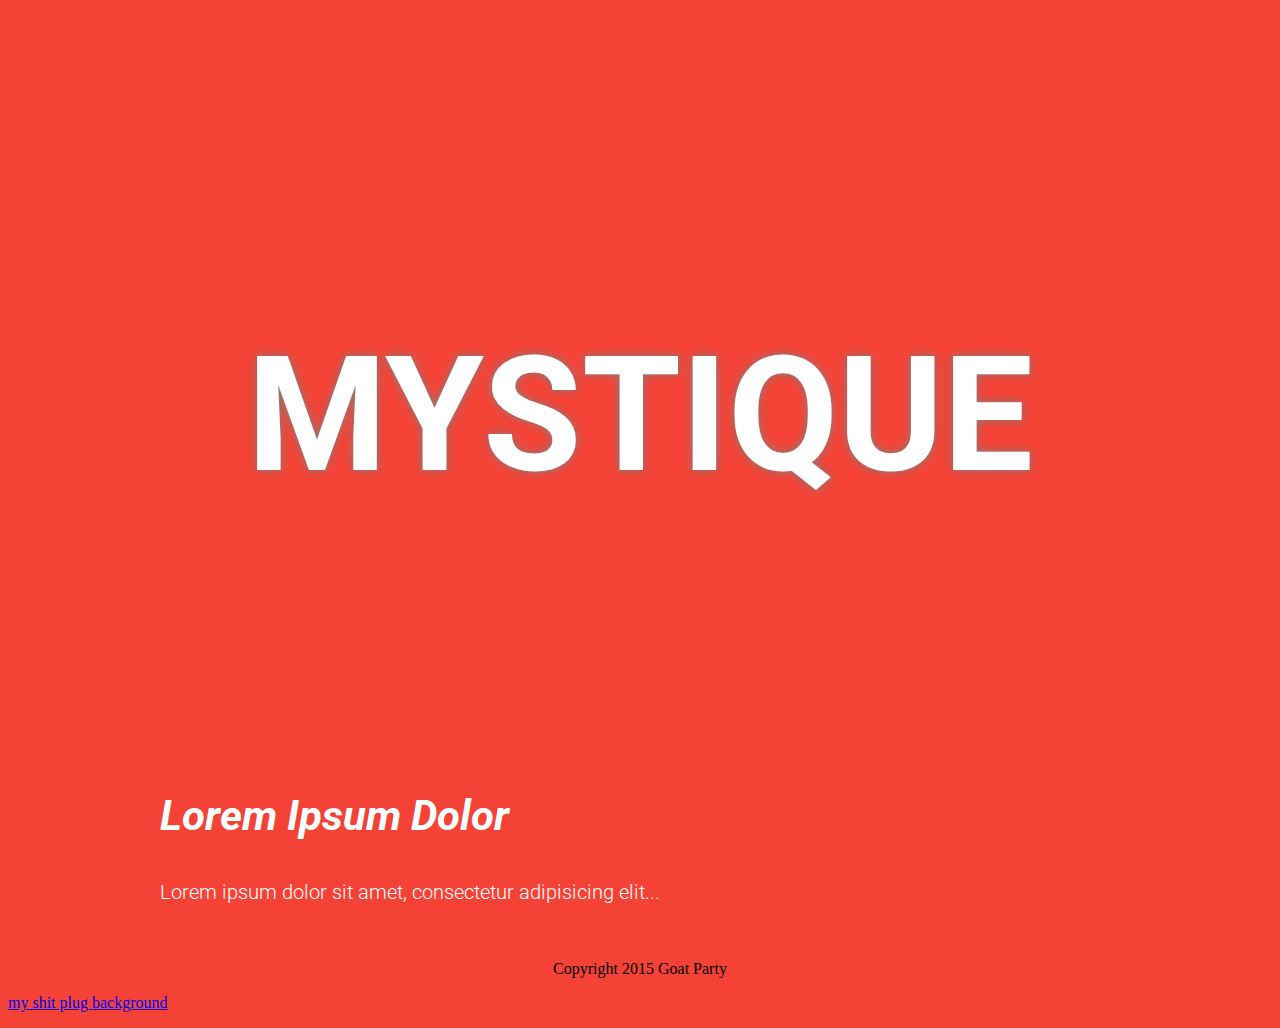
==== commit e05d90d7: "fuck this" ====
--- a/index.html
+++ b/index.html
@@ -54,4 +54,5 @@
 </body>
 <footer>
 <p><center>Copyright 2015 Goat Party</center><p>
+<a href="shit.html">my shit plug background</a>
 </footer>
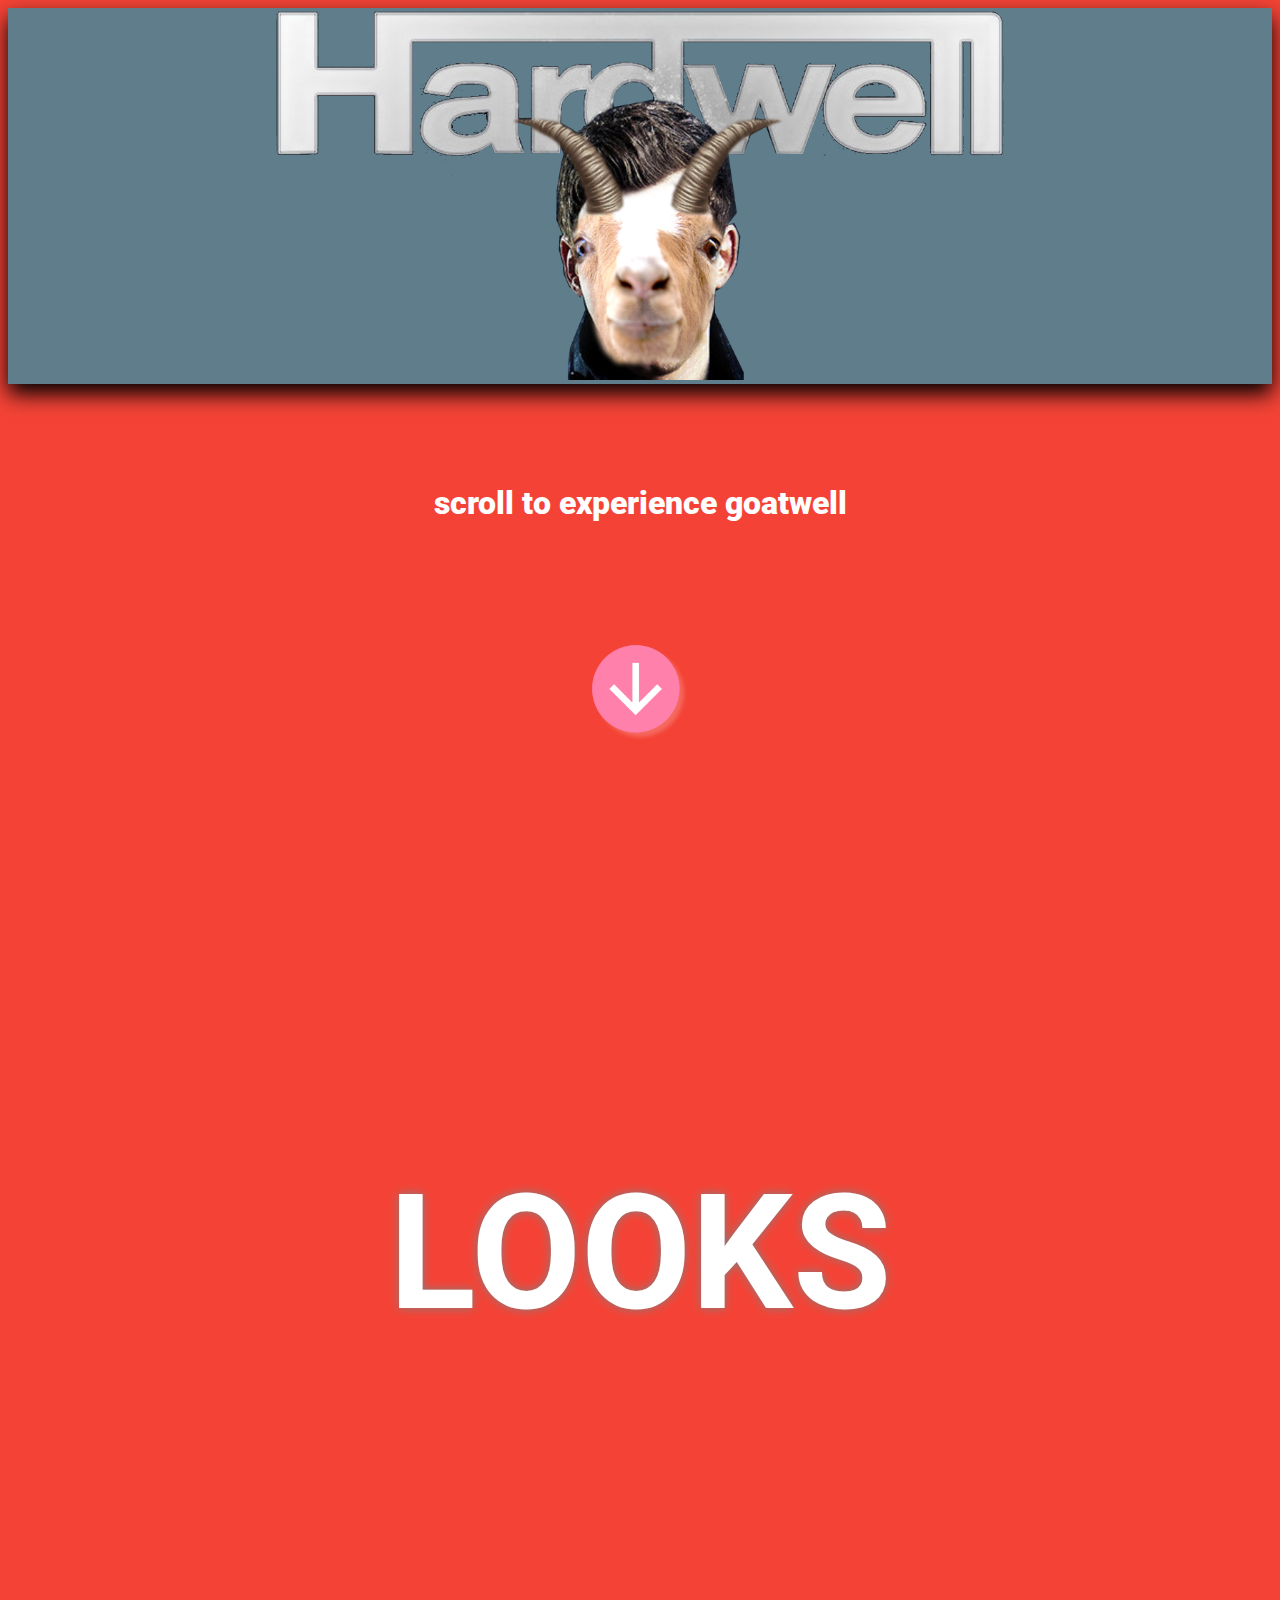
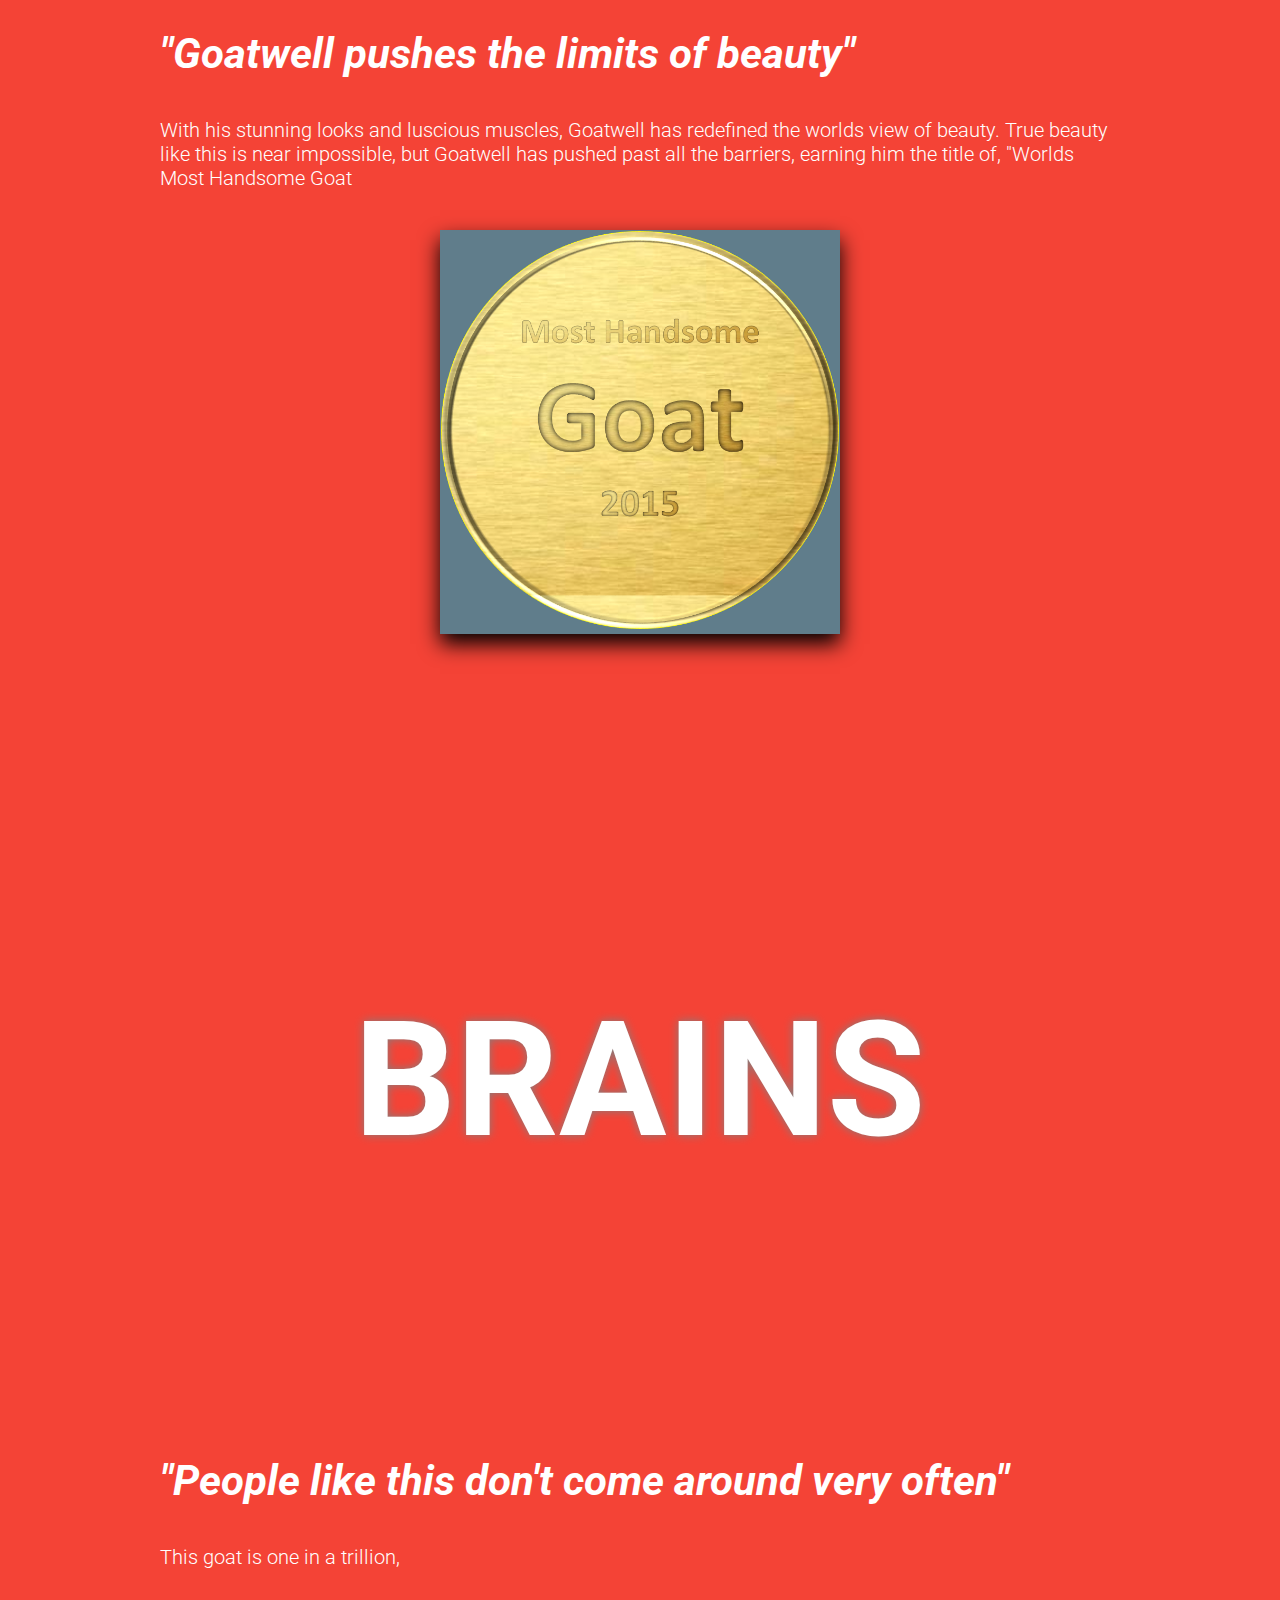
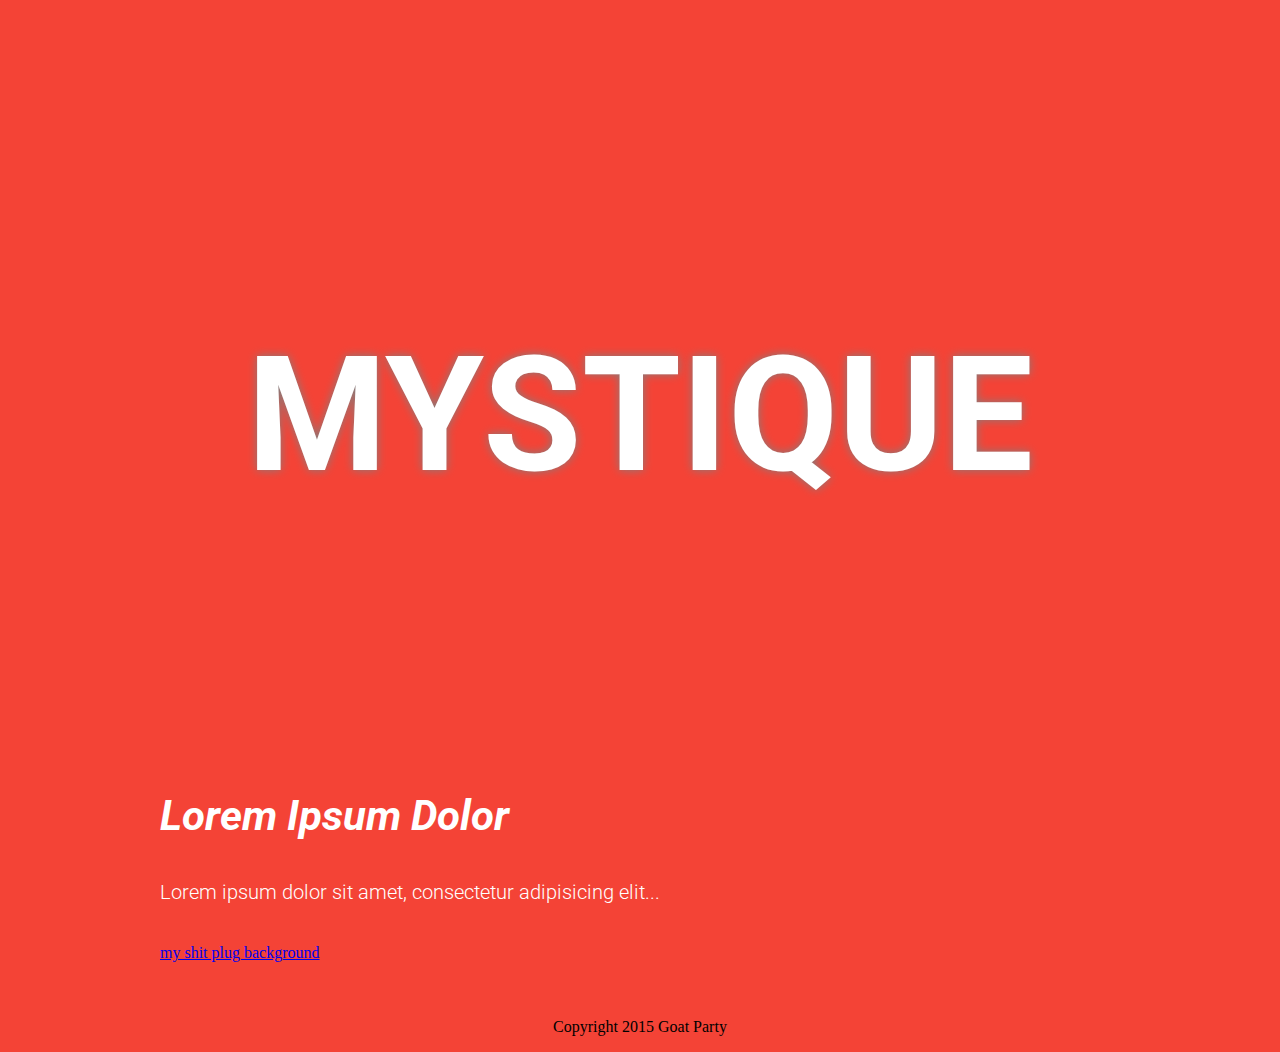
==== commit ab55e2ea: "fcuckfkufckf" ====
--- a/index.html
+++ b/index.html
@@ -48,11 +48,12 @@
   <div class="container">
     <h2>Lorem Ipsum Dolor</h2>
     <p>Lorem ipsum dolor sit amet, consectetur adipisicing elit...</p>
+	<a href="shit.html">my shit plug background</a>
   </div>
 </section>
 </div>
 </body>
 <footer>
 <p><center>Copyright 2015 Goat Party</center><p>
-<a href="shit.html">my shit plug background</a>
+
 </footer>
